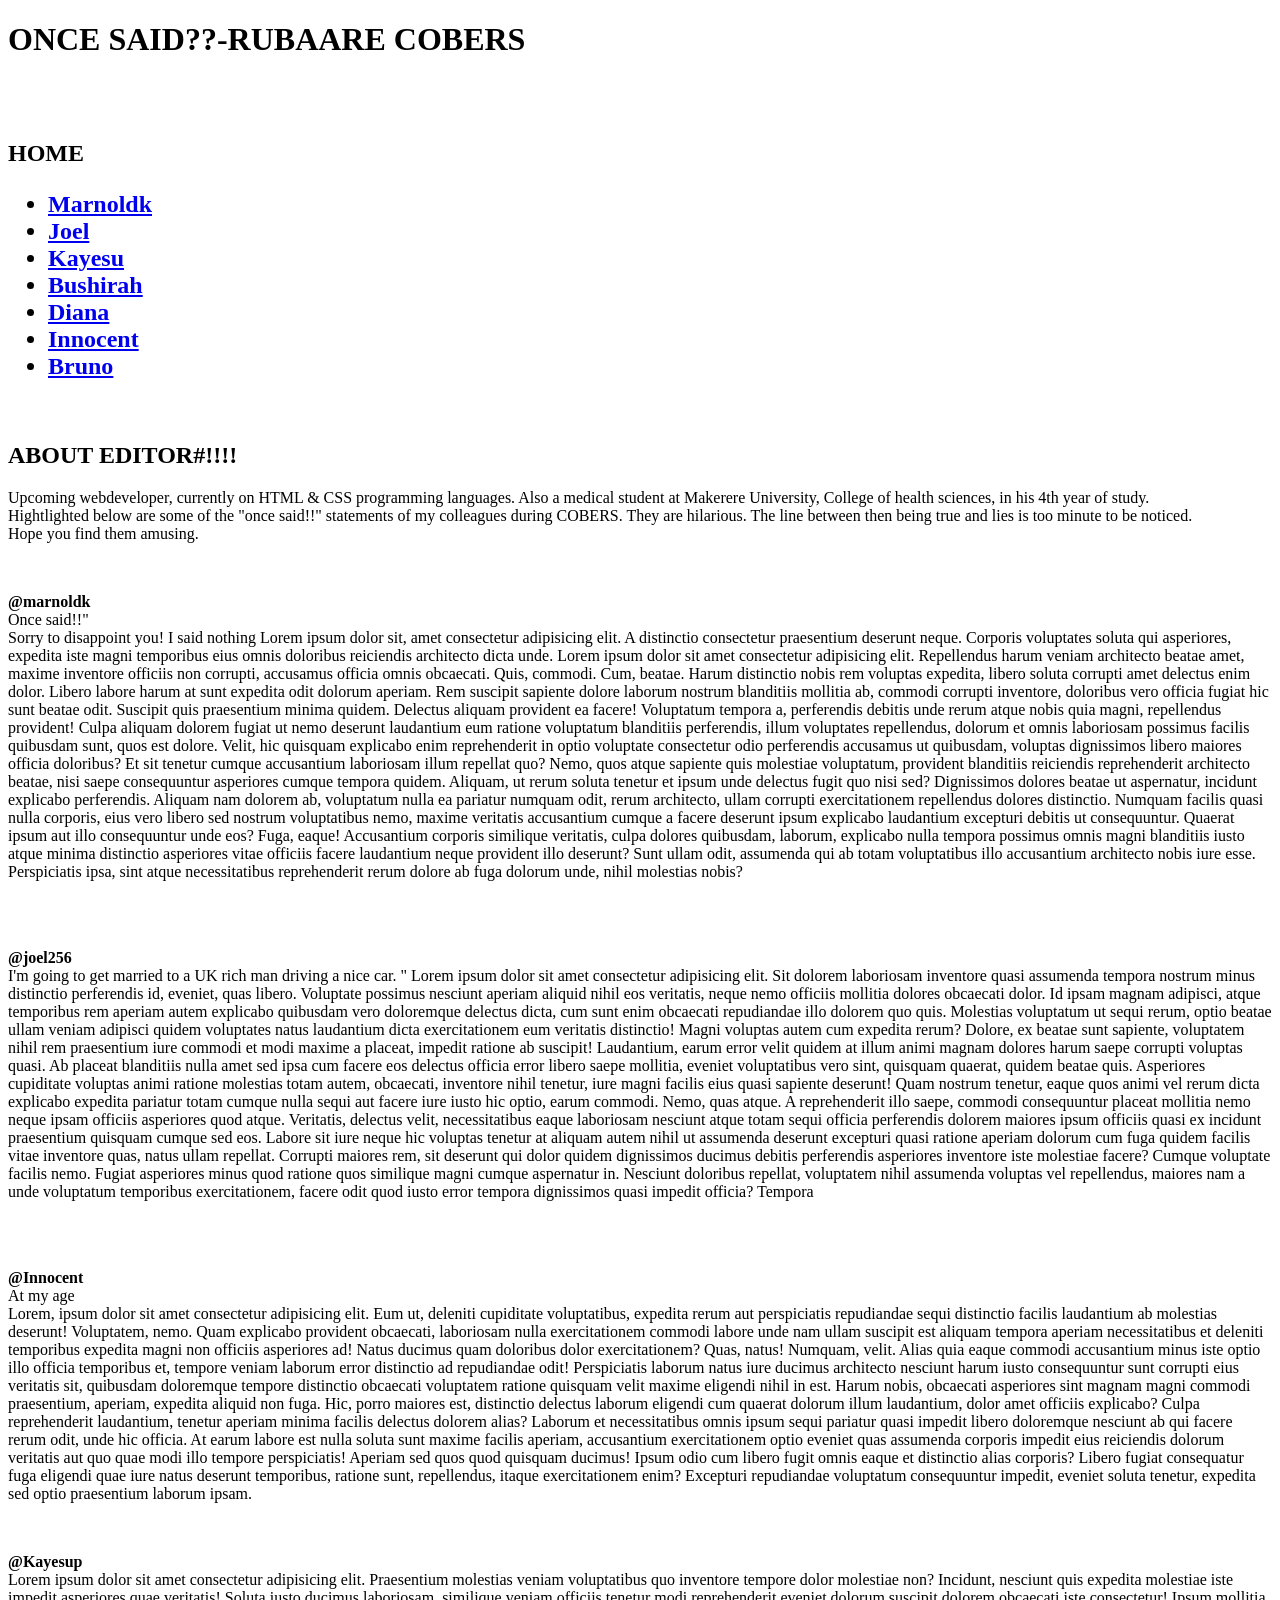
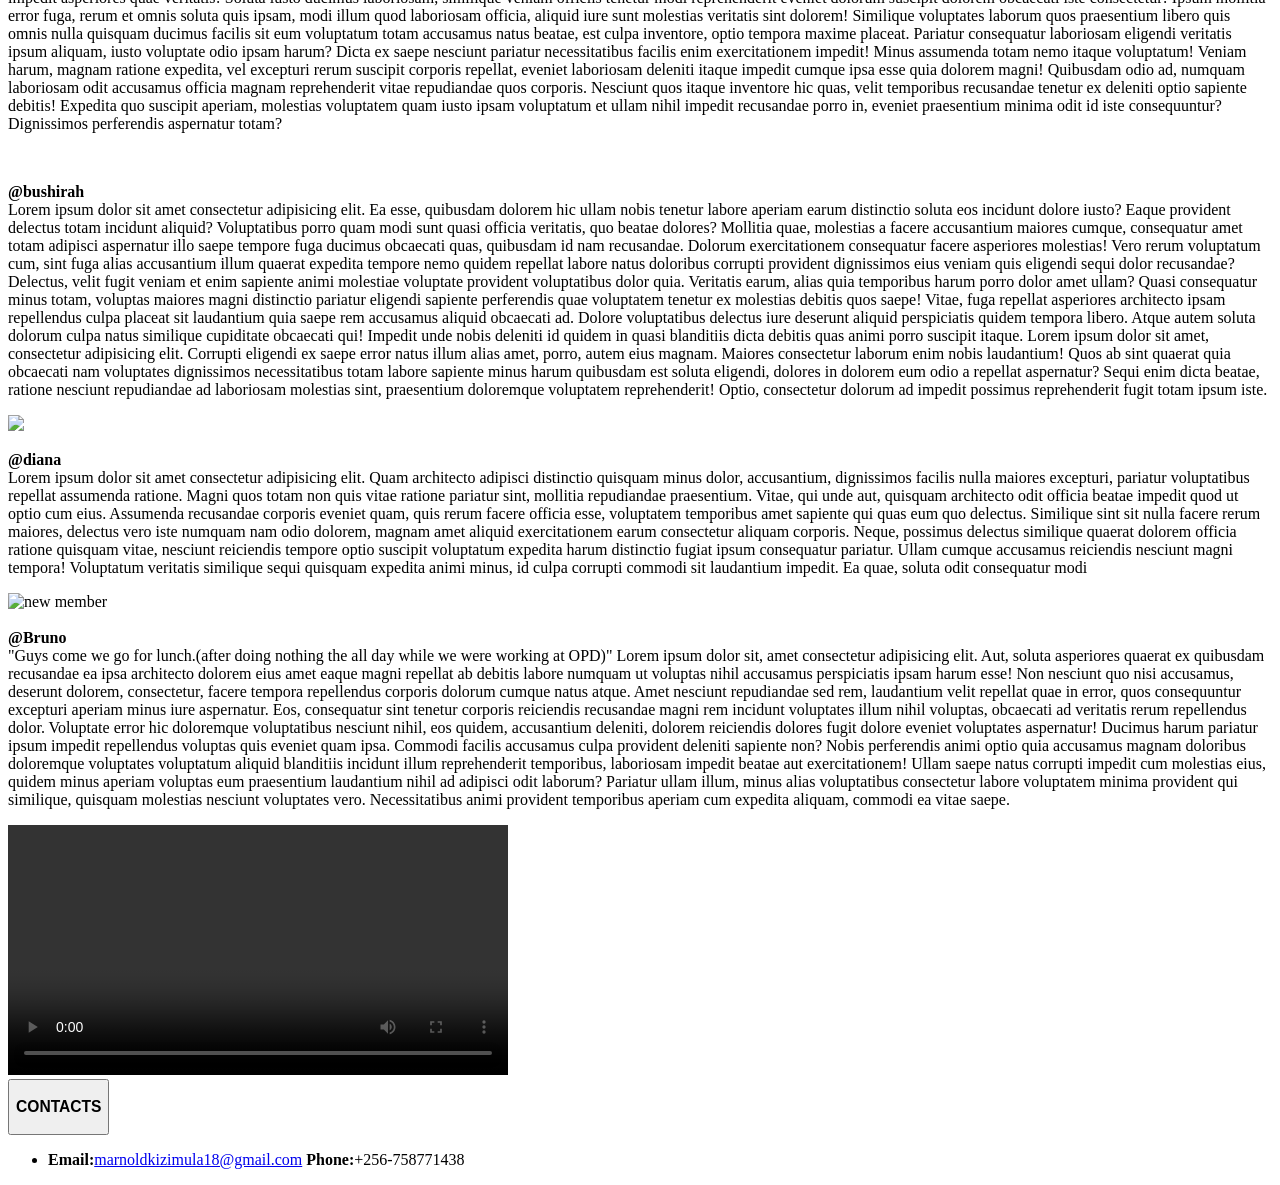
==== index.html @ 3c7e42ed "Create index.html" ====
<!DOCTYPE html>
<html lang="en">
  <head>
    <meta charset="UTF-8" />
    <meta name="viewport" content="width=device-width, initial-scale=1.0" />
    <title>ONCE SAID</title>
    <link rel="stylesheet" href="style.css" type="text/css" />
  </head>
  <body>
    <header>
      <h1 class="view">ONCE SAID??-RUBAARE COBERS</h1>
      <br />
      <img src="../once images/head.jpg" alt="" width="800px" id="allofus" />
    </header>
    <h2>
      <p class="home">HOME</p>
      <ul class="run">
        <li>
          <a href="#first">Marnoldk</a>
        </li>
        <li>
          <a href="#second">Joel</a>
        </li>
        <li>
          <a href="#third">Kayesu</a>
        </li>
        <li>
          <a href="#fourth">Bushirah</a>
        </li>
        <li>
          <a href="#fifth">Diana</a>
        </li>
        <li>
          <a href="#sixth">Innocent</a>
        </li>
        <li>
          <a href="#seventh">Bruno</a>
        </li>
      </ul>
    </h2>
    <br />
    <section class="editor">
      <h2>ABOUT EDITOR#!!!!</h2>
      <p>
        Upcoming webdeveloper, currently on HTML & CSS programming languages.
        Also a medical student at Makerere University, College of health
        sciences, in his 4th year of study. <br />
        Hightlighted below are some of the "once said!!" statements of my
        colleagues during COBERS. They are hilarious. The line between then
        being true and lies is too minute to be noticed.<br />
        Hope you find them amusing.
      </p>
    </section>
    <section class="marnoldk">
      <img src="../once images/marvo.jpg" alt="" width="200px" id="first" />
      <p class="username1">
        <strong>@marnoldk</strong> <br />Once said!!" <br />Sorry to disappoint
        you! I said nothing Lorem ipsum dolor sit, amet consectetur adipisicing
        elit. A distinctio consectetur praesentium deserunt neque. Corporis
        voluptates soluta qui asperiores, expedita iste magni temporibus eius
        omnis doloribus reiciendis architecto dicta unde. Lorem ipsum dolor sit
        amet consectetur adipisicing elit. Repellendus harum veniam architecto
        beatae amet, maxime inventore officiis non corrupti, accusamus officia
        omnis obcaecati. Quis, commodi. Cum, beatae. Harum distinctio nobis rem
        voluptas expedita, libero soluta corrupti amet delectus enim dolor.
        Libero labore harum at sunt expedita odit dolorum aperiam. Rem suscipit
        sapiente dolore laborum nostrum blanditiis mollitia ab, commodi corrupti
        inventore, doloribus vero officia fugiat hic sunt beatae odit. Suscipit
        quis praesentium minima quidem. Delectus aliquam provident ea facere!
        Voluptatum tempora a, perferendis debitis unde rerum atque nobis quia
        magni, repellendus provident! Culpa aliquam dolorem fugiat ut nemo
        deserunt laudantium eum ratione voluptatum blanditiis perferendis, illum
        voluptates repellendus, dolorum et omnis laboriosam possimus facilis
        quibusdam sunt, quos est dolore. Velit, hic quisquam explicabo enim
        reprehenderit in optio voluptate consectetur odio perferendis accusamus
        ut quibusdam, voluptas dignissimos libero maiores officia doloribus? Et
        sit tenetur cumque accusantium laboriosam illum repellat quo? Nemo, quos
        atque sapiente quis molestiae voluptatum, provident blanditiis
        reiciendis reprehenderit architecto beatae, nisi saepe consequuntur
        asperiores cumque tempora quidem. Aliquam, ut rerum soluta tenetur et
        ipsum unde delectus fugit quo nisi sed? Dignissimos dolores beatae ut
        aspernatur, incidunt explicabo perferendis. Aliquam nam dolorem ab,
        voluptatum nulla ea pariatur numquam odit, rerum architecto, ullam
        corrupti exercitationem repellendus dolores distinctio. Numquam facilis
        quasi nulla corporis, eius vero libero sed nostrum voluptatibus nemo,
        maxime veritatis accusantium cumque a facere deserunt ipsum explicabo
        laudantium excepturi debitis ut consequuntur. Quaerat ipsum aut illo
        consequuntur unde eos? Fuga, eaque! Accusantium corporis similique
        veritatis, culpa dolores quibusdam, laborum, explicabo nulla tempora
        possimus omnis magni blanditiis iusto atque minima distinctio asperiores
        vitae officiis facere laudantium neque provident illo deserunt? Sunt
        ullam odit, assumenda qui ab totam voluptatibus illo accusantium
        architecto nobis iure esse. Perspiciatis ipsa, sint atque necessitatibus
        reprehenderit rerum dolore ab fuga dolorum unde, nihil molestias nobis?
      </p>
    </section>
    <br />
    <section class="joel">
      <img src="../once images/joel.jpg" alt="" width="200px" id="second" />

      <p class="username2">
        <strong>@joel256</strong><br />
        I'm going to get married to a UK rich man driving a nice car. " Lorem
        ipsum dolor sit amet consectetur adipisicing elit. Sit dolorem
        laboriosam inventore quasi assumenda tempora nostrum minus distinctio
        perferendis id, eveniet, quas libero. Voluptate possimus nesciunt
        aperiam aliquid nihil eos veritatis, neque nemo officiis mollitia
        dolores obcaecati dolor. Id ipsam magnam adipisci, atque temporibus rem
        aperiam autem explicabo quibusdam vero doloremque delectus dicta, cum
        sunt enim obcaecati repudiandae illo dolorem quo quis. Molestias
        voluptatum ut sequi rerum, optio beatae ullam veniam adipisci quidem
        voluptates natus laudantium dicta exercitationem eum veritatis
        distinctio! Magni voluptas autem cum expedita rerum? Dolore, ex beatae
        sunt sapiente, voluptatem nihil rem praesentium iure commodi et modi
        maxime a placeat, impedit ratione ab suscipit! Laudantium, earum error
        velit quidem at illum animi magnam dolores harum saepe corrupti voluptas
        quasi. Ab placeat blanditiis nulla amet sed ipsa cum facere eos delectus
        officia error libero saepe mollitia, eveniet voluptatibus vero sint,
        quisquam quaerat, quidem beatae quis. Asperiores cupiditate voluptas
        animi ratione molestias totam autem, obcaecati, inventore nihil tenetur,
        iure magni facilis eius quasi sapiente deserunt! Quam nostrum tenetur,
        eaque quos animi vel rerum dicta explicabo expedita pariatur totam
        cumque nulla sequi aut facere iure iusto hic optio, earum commodi. Nemo,
        quas atque. A reprehenderit illo saepe, commodi consequuntur placeat
        mollitia nemo neque ipsam officiis asperiores quod atque. Veritatis,
        delectus velit, necessitatibus eaque laboriosam nesciunt atque totam
        sequi officia perferendis dolorem maiores ipsum officiis quasi ex
        incidunt praesentium quisquam cumque sed eos. Labore sit iure neque hic
        voluptas tenetur at aliquam autem nihil ut assumenda deserunt excepturi
        quasi ratione aperiam dolorum cum fuga quidem facilis vitae inventore
        quas, natus ullam repellat. Corrupti maiores rem, sit deserunt qui dolor
        quidem dignissimos ducimus debitis perferendis asperiores inventore iste
        molestiae facere? Cumque voluptate facilis nemo. Fugiat asperiores minus
        quod ratione quos similique magni cumque aspernatur in. Nesciunt
        doloribus repellat, voluptatem nihil assumenda voluptas vel repellendus,
        maiores nam a unde voluptatum temporibus exercitationem, facere odit
        quod iusto error tempora dignissimos quasi impedit officia? Tempora
      </p>
    </section>
    <br />
    <section class="Innocent">
      <img src="../once images/innocent.jpg" alt="" width="200px" id="third" />
      <p class="username3">
        <strong>@Innocent</strong> <br />At my age <br />Lorem, ipsum dolor sit
        amet consectetur adipisicing elit. Eum ut, deleniti cupiditate
        voluptatibus, expedita rerum aut perspiciatis repudiandae sequi
        distinctio facilis laudantium ab molestias deserunt! Voluptatem, nemo.
        Quam explicabo provident obcaecati, laboriosam nulla exercitationem
        commodi labore unde nam ullam suscipit est aliquam tempora aperiam
        necessitatibus et deleniti temporibus expedita magni non officiis
        asperiores ad! Natus ducimus quam doloribus dolor exercitationem? Quas,
        natus! Numquam, velit. Alias quia eaque commodi accusantium minus iste
        optio illo officia temporibus et, tempore veniam laborum error
        distinctio ad repudiandae odit! Perspiciatis laborum natus iure ducimus
        architecto nesciunt harum iusto consequuntur sunt corrupti eius
        veritatis sit, quibusdam doloremque tempore distinctio obcaecati
        voluptatem ratione quisquam velit maxime eligendi nihil in est. Harum
        nobis, obcaecati asperiores sint magnam magni commodi praesentium,
        aperiam, expedita aliquid non fuga. Hic, porro maiores est, distinctio
        delectus laborum eligendi cum quaerat dolorum illum laudantium, dolor
        amet officiis explicabo? Culpa reprehenderit laudantium, tenetur aperiam
        minima facilis delectus dolorem alias? Laborum et necessitatibus omnis
        ipsum sequi pariatur quasi impedit libero doloremque nesciunt ab qui
        facere rerum odit, unde hic officia. At earum labore est nulla soluta
        sunt maxime facilis aperiam, accusantium exercitationem optio eveniet
        quas assumenda corporis impedit eius reiciendis dolorum veritatis aut
        quo quae modi illo tempore perspiciatis! Aperiam sed quos quod quisquam
        ducimus! Ipsum odio cum libero fugit omnis eaque et distinctio alias
        corporis? Libero fugiat consequatur fuga eligendi quae iure natus
        deserunt temporibus, ratione sunt, repellendus, itaque exercitationem
        enim? Excepturi repudiandae voluptatum consequuntur impedit, eveniet
        soluta tenetur, expedita sed optio praesentium laborum ipsam.
      </p>
    </section>
    <section class="Kayesu">
      <img src="../once images/kayesu.png" alt="" width="200px" id="fourth" />
      <p class="username4">
        <strong>@Kayesup</strong><br />Lorem ipsum dolor sit amet consectetur
        adipisicing elit. Praesentium molestias veniam voluptatibus quo
        inventore tempore dolor molestiae non? Incidunt, nesciunt quis expedita
        molestiae iste impedit asperiores quae veritatis! Soluta iusto ducimus
        laboriosam, similique veniam officiis tenetur modi reprehenderit eveniet
        dolorum suscipit dolorem obcaecati iste consectetur! Ipsum mollitia
        error fuga, rerum et omnis soluta quis ipsam, modi illum quod laboriosam
        officia, aliquid iure sunt molestias veritatis sint dolorem! Similique
        voluptates laborum quos praesentium libero quis omnis nulla quisquam
        ducimus facilis sit eum voluptatum totam accusamus natus beatae, est
        culpa inventore, optio tempora maxime placeat. Pariatur consequatur
        laboriosam eligendi veritatis ipsum aliquam, iusto voluptate odio ipsam
        harum? Dicta ex saepe nesciunt pariatur necessitatibus facilis enim
        exercitationem impedit! Minus assumenda totam nemo itaque voluptatum!
        Veniam harum, magnam ratione expedita, vel excepturi rerum suscipit
        corporis repellat, eveniet laboriosam deleniti itaque impedit cumque
        ipsa esse quia dolorem magni! Quibusdam odio ad, numquam laboriosam odit
        accusamus officia magnam reprehenderit vitae repudiandae quos corporis.
        Nesciunt quos itaque inventore hic quas, velit temporibus recusandae
        tenetur ex deleniti optio sapiente debitis! Expedita quo suscipit
        aperiam, molestias voluptatem quam iusto ipsam voluptatum et ullam nihil
        impedit recusandae porro in, eveniet praesentium minima odit id iste
        consequuntur? Dignissimos perferendis aspernatur totam?
      </p>
    </section>
    <section class="Bushirah">
      <img src="../once images/bushirah.jpg" alt="" width="200px" id="fifth" />
      <p class="username5">
        <strong>@bushirah</strong><br />Lorem ipsum dolor sit amet consectetur
        adipisicing elit. Ea esse, quibusdam dolorem hic ullam nobis tenetur
        labore aperiam earum distinctio soluta eos incidunt dolore iusto? Eaque
        provident delectus totam incidunt aliquid? Voluptatibus porro quam modi
        sunt quasi officia veritatis, quo beatae dolores? Mollitia quae,
        molestias a facere accusantium maiores cumque, consequatur amet totam
        adipisci aspernatur illo saepe tempore fuga ducimus obcaecati quas,
        quibusdam id nam recusandae. Dolorum exercitationem consequatur facere
        asperiores molestias! Vero rerum voluptatum cum, sint fuga alias
        accusantium illum quaerat expedita tempore nemo quidem repellat labore
        natus doloribus corrupti provident dignissimos eius veniam quis eligendi
        sequi dolor recusandae? Delectus, velit fugit veniam et enim sapiente
        animi molestiae voluptate provident voluptatibus dolor quia. Veritatis
        earum, alias quia temporibus harum porro dolor amet ullam? Quasi
        consequatur minus totam, voluptas maiores magni distinctio pariatur
        eligendi sapiente perferendis quae voluptatem tenetur ex molestias
        debitis quos saepe! Vitae, fuga repellat asperiores architecto ipsam
        repellendus culpa placeat sit laudantium quia saepe rem accusamus
        aliquid obcaecati ad. Dolore voluptatibus delectus iure deserunt aliquid
        perspiciatis quidem tempora libero. Atque autem soluta dolorum culpa
        natus similique cupiditate obcaecati qui! Impedit unde nobis deleniti id
        quidem in quasi blanditiis dicta debitis quas animi porro suscipit
        itaque. Lorem ipsum dolor sit amet, consectetur adipisicing elit.
        Corrupti eligendi ex saepe error natus illum alias amet, porro, autem
        eius magnam. Maiores consectetur laborum enim nobis laudantium! Quos ab
        sint quaerat quia obcaecati nam voluptates dignissimos necessitatibus
        totam labore sapiente minus harum quibusdam est soluta eligendi, dolores
        in dolorem eum odio a repellat aspernatur? Sequi enim dicta beatae,
        ratione nesciunt repudiandae ad laboriosam molestias sint, praesentium
        doloremque voluptatem reprehenderit! Optio, consectetur dolorum ad
        impedit possimus reprehenderit fugit totam ipsum iste.
      </p>
      <section class="Diana">
        <img src="../once images/diana.jpg" width="200px" id="sixth" />
        <p class="username6">
          <strong>@diana</strong><br />Lorem ipsum dolor sit amet consectetur
          adipisicing elit. Quam architecto adipisci distinctio quisquam minus
          dolor, accusantium, dignissimos facilis nulla maiores excepturi,
          pariatur voluptatibus repellat assumenda ratione. Magni quos totam non
          quis vitae ratione pariatur sint, mollitia repudiandae praesentium.
          Vitae, qui unde aut, quisquam architecto odit officia beatae impedit
          quod ut optio cum eius. Assumenda recusandae corporis eveniet quam,
          quis rerum facere officia esse, voluptatem temporibus amet sapiente
          qui quas eum quo delectus. Similique sint sit nulla facere rerum
          maiores, delectus vero iste numquam nam odio dolorem, magnam amet
          aliquid exercitationem earum consectetur aliquam corporis. Neque,
          possimus delectus similique quaerat dolorem officia ratione quisquam
          vitae, nesciunt reiciendis tempore optio suscipit voluptatum expedita
          harum distinctio fugiat ipsum consequatur pariatur. Ullam cumque
          accusamus reiciendis nesciunt magni tempora! Voluptatum veritatis
          similique sequi quisquam expedita animi minus, id culpa corrupti
          commodi sit laudantium impedit. Ea quae, soluta odit consequatur modi
        </p>
      </section>
    </section>
    <section class="Bruno">
      <img
        src="../once images/bruno.png"
        alt="new member"
        width="200px"
        id="seventh"
      />
      <h3></h3>
      <p class="username7">
        <strong>@Bruno</strong> <br />
        "Guys come we go for lunch.(after doing nothing the all day while we
        were working at OPD)" Lorem ipsum dolor sit, amet consectetur
        adipisicing elit. Aut, soluta asperiores quaerat ex quibusdam recusandae
        ea ipsa architecto dolorem eius amet eaque magni repellat ab debitis
        labore numquam ut voluptas nihil accusamus perspiciatis ipsam harum
        esse! Non nesciunt quo nisi accusamus, deserunt dolorem, consectetur,
        facere tempora repellendus corporis dolorum cumque natus atque. Amet
        nesciunt repudiandae sed rem, laudantium velit repellat quae in error,
        quos consequuntur excepturi aperiam minus iure aspernatur. Eos,
        consequatur sint tenetur corporis reiciendis recusandae magni rem
        incidunt voluptates illum nihil voluptas, obcaecati ad veritatis rerum
        repellendus dolor. Voluptate error hic doloremque voluptatibus nesciunt
        nihil, eos quidem, accusantium deleniti, dolorem reiciendis dolores
        fugit dolore eveniet voluptates aspernatur! Ducimus harum pariatur ipsum
        impedit repellendus voluptas quis eveniet quam ipsa. Commodi facilis
        accusamus culpa provident deleniti sapiente non? Nobis perferendis animi
        optio quia accusamus magnam doloribus doloremque voluptates voluptatum
        aliquid blanditiis incidunt illum reprehenderit temporibus, laboriosam
        impedit beatae aut exercitationem! Ullam saepe natus corrupti impedit
        cum molestias eius, quidem minus aperiam voluptas eum praesentium
        laudantium nihil ad adipisci odit laborum? Pariatur ullam illum, minus
        alias voluptatibus consectetur labore voluptatem minima provident qui
        similique, quisquam molestias nesciunt voluptates vero. Necessitatibus
        animi provident temporibus aperiam cum expedita aliquam, commodi ea
        vitae saepe.
      </p>
    </section>

    <video src="../video/one.mp4" width="500px" height="250px" controls>
      once said vid
    </video>
    <div class="contacts">
      <button><h3>CONTACTS</h3></button>
      <ul>
        <li>
          <strong>Email:</strong
          ><a href="marnoldkizimula18@gmail.com">marnoldkizimula18@gmail.com</a
          ><strong> Phone:</strong>+256-758771438
        </li>
      </ul>
    </div>
  </body>
</html>
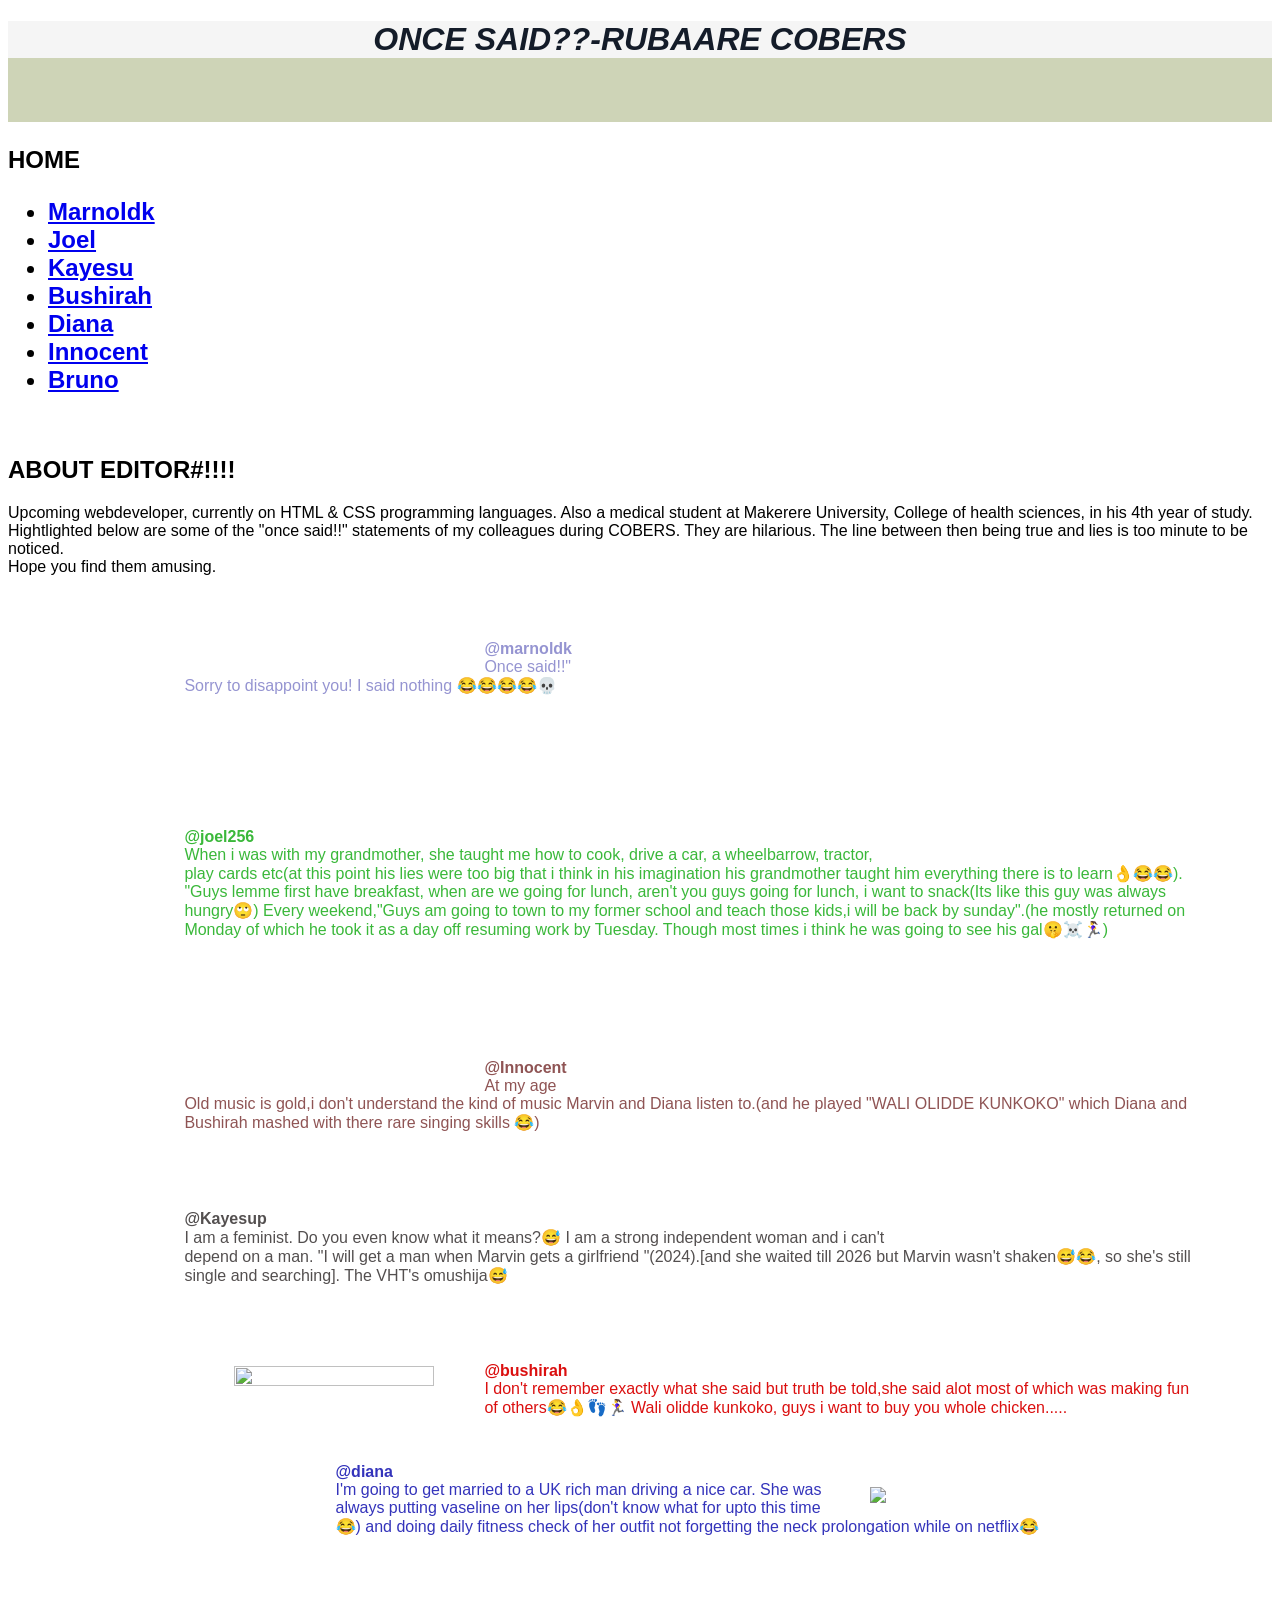
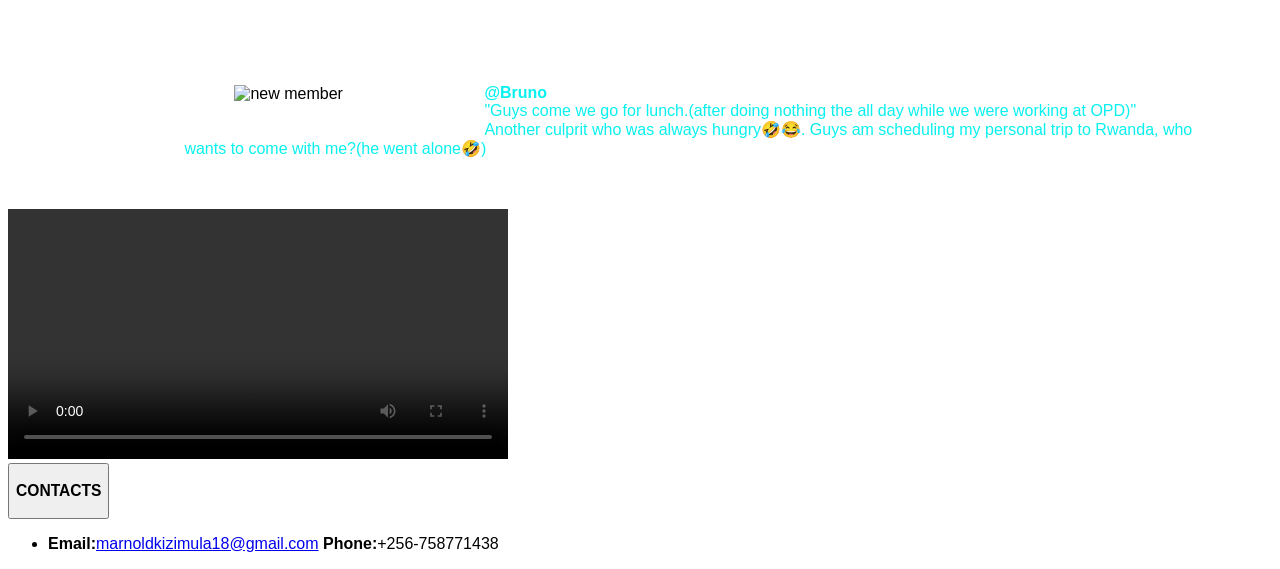
==== commit a04894a5: "Update index.html" ====
--- a/index.html
+++ b/index.html
@@ -55,43 +55,7 @@
       <img src="../once images/marvo.jpg" alt="" width="200px" id="first" />
       <p class="username1">
         <strong>@marnoldk</strong> <br />Once said!!" <br />Sorry to disappoint
-        you! I said nothing Lorem ipsum dolor sit, amet consectetur adipisicing
-        elit. A distinctio consectetur praesentium deserunt neque. Corporis
-        voluptates soluta qui asperiores, expedita iste magni temporibus eius
-        omnis doloribus reiciendis architecto dicta unde. Lorem ipsum dolor sit
-        amet consectetur adipisicing elit. Repellendus harum veniam architecto
-        beatae amet, maxime inventore officiis non corrupti, accusamus officia
-        omnis obcaecati. Quis, commodi. Cum, beatae. Harum distinctio nobis rem
-        voluptas expedita, libero soluta corrupti amet delectus enim dolor.
-        Libero labore harum at sunt expedita odit dolorum aperiam. Rem suscipit
-        sapiente dolore laborum nostrum blanditiis mollitia ab, commodi corrupti
-        inventore, doloribus vero officia fugiat hic sunt beatae odit. Suscipit
-        quis praesentium minima quidem. Delectus aliquam provident ea facere!
-        Voluptatum tempora a, perferendis debitis unde rerum atque nobis quia
-        magni, repellendus provident! Culpa aliquam dolorem fugiat ut nemo
-        deserunt laudantium eum ratione voluptatum blanditiis perferendis, illum
-        voluptates repellendus, dolorum et omnis laboriosam possimus facilis
-        quibusdam sunt, quos est dolore. Velit, hic quisquam explicabo enim
-        reprehenderit in optio voluptate consectetur odio perferendis accusamus
-        ut quibusdam, voluptas dignissimos libero maiores officia doloribus? Et
-        sit tenetur cumque accusantium laboriosam illum repellat quo? Nemo, quos
-        atque sapiente quis molestiae voluptatum, provident blanditiis
-        reiciendis reprehenderit architecto beatae, nisi saepe consequuntur
-        asperiores cumque tempora quidem. Aliquam, ut rerum soluta tenetur et
-        ipsum unde delectus fugit quo nisi sed? Dignissimos dolores beatae ut
-        aspernatur, incidunt explicabo perferendis. Aliquam nam dolorem ab,
-        voluptatum nulla ea pariatur numquam odit, rerum architecto, ullam
-        corrupti exercitationem repellendus dolores distinctio. Numquam facilis
-        quasi nulla corporis, eius vero libero sed nostrum voluptatibus nemo,
-        maxime veritatis accusantium cumque a facere deserunt ipsum explicabo
-        laudantium excepturi debitis ut consequuntur. Quaerat ipsum aut illo
-        consequuntur unde eos? Fuga, eaque! Accusantium corporis similique
-        veritatis, culpa dolores quibusdam, laborum, explicabo nulla tempora
-        possimus omnis magni blanditiis iusto atque minima distinctio asperiores
-        vitae officiis facere laudantium neque provident illo deserunt? Sunt
-        ullam odit, assumenda qui ab totam voluptatibus illo accusantium
-        architecto nobis iure esse. Perspiciatis ipsa, sint atque necessitatibus
-        reprehenderit rerum dolore ab fuga dolorum unde, nihil molestias nobis?
+        you! I said nothing 😂😂😂😂💀
       </p>
     </section>
     <br />
@@ -99,162 +63,38 @@
       <img src="../once images/joel.jpg" alt="" width="200px" id="second" />
 
       <p class="username2">
-        <strong>@joel256</strong><br />
-        I'm going to get married to a UK rich man driving a nice car. " Lorem
-        ipsum dolor sit amet consectetur adipisicing elit. Sit dolorem
-        laboriosam inventore quasi assumenda tempora nostrum minus distinctio
-        perferendis id, eveniet, quas libero. Voluptate possimus nesciunt
-        aperiam aliquid nihil eos veritatis, neque nemo officiis mollitia
-        dolores obcaecati dolor. Id ipsam magnam adipisci, atque temporibus rem
-        aperiam autem explicabo quibusdam vero doloremque delectus dicta, cum
-        sunt enim obcaecati repudiandae illo dolorem quo quis. Molestias
-        voluptatum ut sequi rerum, optio beatae ullam veniam adipisci quidem
-        voluptates natus laudantium dicta exercitationem eum veritatis
-        distinctio! Magni voluptas autem cum expedita rerum? Dolore, ex beatae
-        sunt sapiente, voluptatem nihil rem praesentium iure commodi et modi
-        maxime a placeat, impedit ratione ab suscipit! Laudantium, earum error
-        velit quidem at illum animi magnam dolores harum saepe corrupti voluptas
-        quasi. Ab placeat blanditiis nulla amet sed ipsa cum facere eos delectus
-        officia error libero saepe mollitia, eveniet voluptatibus vero sint,
-        quisquam quaerat, quidem beatae quis. Asperiores cupiditate voluptas
-        animi ratione molestias totam autem, obcaecati, inventore nihil tenetur,
-        iure magni facilis eius quasi sapiente deserunt! Quam nostrum tenetur,
-        eaque quos animi vel rerum dicta explicabo expedita pariatur totam
-        cumque nulla sequi aut facere iure iusto hic optio, earum commodi. Nemo,
-        quas atque. A reprehenderit illo saepe, commodi consequuntur placeat
-        mollitia nemo neque ipsam officiis asperiores quod atque. Veritatis,
-        delectus velit, necessitatibus eaque laboriosam nesciunt atque totam
-        sequi officia perferendis dolorem maiores ipsum officiis quasi ex
-        incidunt praesentium quisquam cumque sed eos. Labore sit iure neque hic
-        voluptas tenetur at aliquam autem nihil ut assumenda deserunt excepturi
-        quasi ratione aperiam dolorum cum fuga quidem facilis vitae inventore
-        quas, natus ullam repellat. Corrupti maiores rem, sit deserunt qui dolor
-        quidem dignissimos ducimus debitis perferendis asperiores inventore iste
-        molestiae facere? Cumque voluptate facilis nemo. Fugiat asperiores minus
-        quod ratione quos similique magni cumque aspernatur in. Nesciunt
-        doloribus repellat, voluptatem nihil assumenda voluptas vel repellendus,
-        maiores nam a unde voluptatum temporibus exercitationem, facere odit
-        quod iusto error tempora dignissimos quasi impedit officia? Tempora
+        <strong>@joel256</strong><br /> 
+When i was with my grandmother, she taught me how to cook, drive a car, a wheelbarrow, tractor, play cards etc(at this point his lies were too big that i think in his imagination his grandmother taught him everything there is to learn👌😂😂).
+"Guys lemme first have breakfast, when are we going for lunch, aren't you guys going for lunch, i want to snack(Its like this guy was always hungry🙄)
+Every weekend,"Guys am going to town to my former school and teach those kids,i will be back by sunday".(he mostly returned on Monday of which he took it as a day off resuming work by Tuesday. Though most times i think he was going to see his gal🤫☠️🏃‍♀️)  
       </p>
     </section>
     <br />
     <section class="Innocent">
       <img src="../once images/innocent.jpg" alt="" width="200px" id="third" />
       <p class="username3">
-        <strong>@Innocent</strong> <br />At my age <br />Lorem, ipsum dolor sit
-        amet consectetur adipisicing elit. Eum ut, deleniti cupiditate
-        voluptatibus, expedita rerum aut perspiciatis repudiandae sequi
-        distinctio facilis laudantium ab molestias deserunt! Voluptatem, nemo.
-        Quam explicabo provident obcaecati, laboriosam nulla exercitationem
-        commodi labore unde nam ullam suscipit est aliquam tempora aperiam
-        necessitatibus et deleniti temporibus expedita magni non officiis
-        asperiores ad! Natus ducimus quam doloribus dolor exercitationem? Quas,
-        natus! Numquam, velit. Alias quia eaque commodi accusantium minus iste
-        optio illo officia temporibus et, tempore veniam laborum error
-        distinctio ad repudiandae odit! Perspiciatis laborum natus iure ducimus
-        architecto nesciunt harum iusto consequuntur sunt corrupti eius
-        veritatis sit, quibusdam doloremque tempore distinctio obcaecati
-        voluptatem ratione quisquam velit maxime eligendi nihil in est. Harum
-        nobis, obcaecati asperiores sint magnam magni commodi praesentium,
-        aperiam, expedita aliquid non fuga. Hic, porro maiores est, distinctio
-        delectus laborum eligendi cum quaerat dolorum illum laudantium, dolor
-        amet officiis explicabo? Culpa reprehenderit laudantium, tenetur aperiam
-        minima facilis delectus dolorem alias? Laborum et necessitatibus omnis
-        ipsum sequi pariatur quasi impedit libero doloremque nesciunt ab qui
-        facere rerum odit, unde hic officia. At earum labore est nulla soluta
-        sunt maxime facilis aperiam, accusantium exercitationem optio eveniet
-        quas assumenda corporis impedit eius reiciendis dolorum veritatis aut
-        quo quae modi illo tempore perspiciatis! Aperiam sed quos quod quisquam
-        ducimus! Ipsum odio cum libero fugit omnis eaque et distinctio alias
-        corporis? Libero fugiat consequatur fuga eligendi quae iure natus
-        deserunt temporibus, ratione sunt, repellendus, itaque exercitationem
-        enim? Excepturi repudiandae voluptatum consequuntur impedit, eveniet
-        soluta tenetur, expedita sed optio praesentium laborum ipsam.
+        <strong>@Innocent</strong> <br />At my age <br />Old music is gold,i don't understand the kind of music Marvin and Diana listen to.(and he played "WALI OLIDDE KUNKOKO" which Diana and Bushirah mashed with there rare singing skills 😂)
       </p>
     </section>
     <section class="Kayesu">
       <img src="../once images/kayesu.png" alt="" width="200px" id="fourth" />
       <p class="username4">
-        <strong>@Kayesup</strong><br />Lorem ipsum dolor sit amet consectetur
-        adipisicing elit. Praesentium molestias veniam voluptatibus quo
-        inventore tempore dolor molestiae non? Incidunt, nesciunt quis expedita
-        molestiae iste impedit asperiores quae veritatis! Soluta iusto ducimus
-        laboriosam, similique veniam officiis tenetur modi reprehenderit eveniet
-        dolorum suscipit dolorem obcaecati iste consectetur! Ipsum mollitia
-        error fuga, rerum et omnis soluta quis ipsam, modi illum quod laboriosam
-        officia, aliquid iure sunt molestias veritatis sint dolorem! Similique
-        voluptates laborum quos praesentium libero quis omnis nulla quisquam
-        ducimus facilis sit eum voluptatum totam accusamus natus beatae, est
-        culpa inventore, optio tempora maxime placeat. Pariatur consequatur
-        laboriosam eligendi veritatis ipsum aliquam, iusto voluptate odio ipsam
-        harum? Dicta ex saepe nesciunt pariatur necessitatibus facilis enim
-        exercitationem impedit! Minus assumenda totam nemo itaque voluptatum!
-        Veniam harum, magnam ratione expedita, vel excepturi rerum suscipit
-        corporis repellat, eveniet laboriosam deleniti itaque impedit cumque
-        ipsa esse quia dolorem magni! Quibusdam odio ad, numquam laboriosam odit
-        accusamus officia magnam reprehenderit vitae repudiandae quos corporis.
-        Nesciunt quos itaque inventore hic quas, velit temporibus recusandae
-        tenetur ex deleniti optio sapiente debitis! Expedita quo suscipit
-        aperiam, molestias voluptatem quam iusto ipsam voluptatum et ullam nihil
-        impedit recusandae porro in, eveniet praesentium minima odit id iste
-        consequuntur? Dignissimos perferendis aspernatur totam?
+        <strong>@Kayesup</strong><br />
+I am a feminist. Do you even know what it means?😅 I am a strong independent woman and i can't depend on a man.
+"I will get a man when Marvin gets a girlfriend "(2024).[and she waited till 2026 but Marvin wasn't shaken😅😂, so she's still single and searching].
+The VHT's omushija😅
       </p>
     </section>
     <section class="Bushirah">
       <img src="../once images/bushirah.jpg" alt="" width="200px" id="fifth" />
       <p class="username5">
-        <strong>@bushirah</strong><br />Lorem ipsum dolor sit amet consectetur
-        adipisicing elit. Ea esse, quibusdam dolorem hic ullam nobis tenetur
-        labore aperiam earum distinctio soluta eos incidunt dolore iusto? Eaque
-        provident delectus totam incidunt aliquid? Voluptatibus porro quam modi
-        sunt quasi officia veritatis, quo beatae dolores? Mollitia quae,
-        molestias a facere accusantium maiores cumque, consequatur amet totam
-        adipisci aspernatur illo saepe tempore fuga ducimus obcaecati quas,
-        quibusdam id nam recusandae. Dolorum exercitationem consequatur facere
-        asperiores molestias! Vero rerum voluptatum cum, sint fuga alias
-        accusantium illum quaerat expedita tempore nemo quidem repellat labore
-        natus doloribus corrupti provident dignissimos eius veniam quis eligendi
-        sequi dolor recusandae? Delectus, velit fugit veniam et enim sapiente
-        animi molestiae voluptate provident voluptatibus dolor quia. Veritatis
-        earum, alias quia temporibus harum porro dolor amet ullam? Quasi
-        consequatur minus totam, voluptas maiores magni distinctio pariatur
-        eligendi sapiente perferendis quae voluptatem tenetur ex molestias
-        debitis quos saepe! Vitae, fuga repellat asperiores architecto ipsam
-        repellendus culpa placeat sit laudantium quia saepe rem accusamus
-        aliquid obcaecati ad. Dolore voluptatibus delectus iure deserunt aliquid
-        perspiciatis quidem tempora libero. Atque autem soluta dolorum culpa
-        natus similique cupiditate obcaecati qui! Impedit unde nobis deleniti id
-        quidem in quasi blanditiis dicta debitis quas animi porro suscipit
-        itaque. Lorem ipsum dolor sit amet, consectetur adipisicing elit.
-        Corrupti eligendi ex saepe error natus illum alias amet, porro, autem
-        eius magnam. Maiores consectetur laborum enim nobis laudantium! Quos ab
-        sint quaerat quia obcaecati nam voluptates dignissimos necessitatibus
-        totam labore sapiente minus harum quibusdam est soluta eligendi, dolores
-        in dolorem eum odio a repellat aspernatur? Sequi enim dicta beatae,
-        ratione nesciunt repudiandae ad laboriosam molestias sint, praesentium
-        doloremque voluptatem reprehenderit! Optio, consectetur dolorum ad
-        impedit possimus reprehenderit fugit totam ipsum iste.
+        <strong>@bushirah</strong><br /> I don't remember exactly what she said but truth be told,she said alot most of which was making fun of others😂👌👣🏃‍♀️
+Wali olidde kunkoko, guys i want to buy you whole chicken.....
       </p>
       <section class="Diana">
         <img src="../once images/diana.jpg" width="200px" id="sixth" />
         <p class="username6">
-          <strong>@diana</strong><br />Lorem ipsum dolor sit amet consectetur
-          adipisicing elit. Quam architecto adipisci distinctio quisquam minus
-          dolor, accusantium, dignissimos facilis nulla maiores excepturi,
-          pariatur voluptatibus repellat assumenda ratione. Magni quos totam non
-          quis vitae ratione pariatur sint, mollitia repudiandae praesentium.
-          Vitae, qui unde aut, quisquam architecto odit officia beatae impedit
-          quod ut optio cum eius. Assumenda recusandae corporis eveniet quam,
-          quis rerum facere officia esse, voluptatem temporibus amet sapiente
-          qui quas eum quo delectus. Similique sint sit nulla facere rerum
-          maiores, delectus vero iste numquam nam odio dolorem, magnam amet
-          aliquid exercitationem earum consectetur aliquam corporis. Neque,
-          possimus delectus similique quaerat dolorem officia ratione quisquam
-          vitae, nesciunt reiciendis tempore optio suscipit voluptatum expedita
-          harum distinctio fugiat ipsum consequatur pariatur. Ullam cumque
-          accusamus reiciendis nesciunt magni tempora! Voluptatum veritatis
-          similique sequi quisquam expedita animi minus, id culpa corrupti
-          commodi sit laudantium impedit. Ea quae, soluta odit consequatur modi
+          <strong>@diana</strong><br />I'm going to get married to a UK rich man driving a nice car. She was always putting vaseline on her lips(don't know what for upto this time😂) and doing daily fitness check of her outfit not forgetting the neck prolongation while on netflix😂
         </p>
       </section>
     </section>
@@ -269,30 +109,8 @@
       <p class="username7">
         <strong>@Bruno</strong> <br />
         "Guys come we go for lunch.(after doing nothing the all day while we
-        were working at OPD)" Lorem ipsum dolor sit, amet consectetur
-        adipisicing elit. Aut, soluta asperiores quaerat ex quibusdam recusandae
-        ea ipsa architecto dolorem eius amet eaque magni repellat ab debitis
-        labore numquam ut voluptas nihil accusamus perspiciatis ipsam harum
-        esse! Non nesciunt quo nisi accusamus, deserunt dolorem, consectetur,
-        facere tempora repellendus corporis dolorum cumque natus atque. Amet
-        nesciunt repudiandae sed rem, laudantium velit repellat quae in error,
-        quos consequuntur excepturi aperiam minus iure aspernatur. Eos,
-        consequatur sint tenetur corporis reiciendis recusandae magni rem
-        incidunt voluptates illum nihil voluptas, obcaecati ad veritatis rerum
-        repellendus dolor. Voluptate error hic doloremque voluptatibus nesciunt
-        nihil, eos quidem, accusantium deleniti, dolorem reiciendis dolores
-        fugit dolore eveniet voluptates aspernatur! Ducimus harum pariatur ipsum
-        impedit repellendus voluptas quis eveniet quam ipsa. Commodi facilis
-        accusamus culpa provident deleniti sapiente non? Nobis perferendis animi
-        optio quia accusamus magnam doloribus doloremque voluptates voluptatum
-        aliquid blanditiis incidunt illum reprehenderit temporibus, laboriosam
-        impedit beatae aut exercitationem! Ullam saepe natus corrupti impedit
-        cum molestias eius, quidem minus aperiam voluptas eum praesentium
-        laudantium nihil ad adipisci odit laborum? Pariatur ullam illum, minus
-        alias voluptatibus consectetur labore voluptatem minima provident qui
-        similique, quisquam molestias nesciunt voluptates vero. Necessitatibus
-        animi provident temporibus aperiam cum expedita aliquam, commodi ea
-        vitae saepe.
+        were working at OPD)" Another culprit who was always hungry🤣😂.
+Guys am scheduling my personal trip to Rwanda, who wants to come with me?(he went alone🤣)
       </p>
     </section>
 
--- a/style.css
+++ b/style.css
@@ -0,0 +1,152 @@
+
+*{
+    font-family: 'Lucida Sans', 'Lucida Sans Regular', 'Lucida Grande', 'Lucida Sans Unicode', Geneva, Verdana, sans-serif;
+
+}
+header {
+    background-color: rgb(206, 212, 183);
+}
+h1.view{
+    background-color: whitesmoke;
+    color: rgb(20, 28, 41);
+    font-style: italic;
+    font-weight: bold;
+    text-align: center;
+    background-image: ;
+}
+#allofus {
+    position: relative;
+    left: 15%;
+    padding: 10px 50px;
+    border: 5px none brown;
+    border-radius: 100px;
+
+}
+p.home:hover {
+    background-color: brown;
+}
+h2.run{
+    color: blue;
+    float: left;
+}
+section.marnoldk{
+    margin: 3% 10%;
+    padding: 10px 50px;
+    width: 80%;  
+}
+#first {
+    border-radius: 100px;
+    padding: 20px 50px;
+    border: 10px none brown;
+    float: left;
+}
+.username1 {
+   font-family: ;
+   color:rgb(149, 148, 209) ;
+   background-color:;
+}
+section.joel {
+    margin: 2% 10%;
+    padding: 10px 50px;
+    width: 80%;  
+}
+#second {
+    border-radius: 80px;
+    padding: 20px 50px;
+    border: 10px none brown;
+    float: right;
+    position: relative;
+    top:30px ;
+    right: 3%;
+}
+.username2 {
+    font-family: ;
+    color:rgb(58, 184, 58) ;
+    background-color: ;
+}
+section.Innocent{
+    margin: 2% 10%;
+    padding: 10px 50px;
+    width: 80%; 
+}
+#third{
+    border-radius: 100px;
+    padding: 20px 50px;
+    border: 10px none brown;
+    float: left;
+}
+.username3 {
+    font-family: ;
+    color: rgb(143, 84, 84);
+    background-color: ;
+}
+section.Kayesu{
+    margin: 2% 10%;
+    padding: 10px 50px;
+    width: 80%; 
+}
+#fourth{ border-radius: 80px;
+    padding: 20px 50px;
+    border: 10px none brown;
+    float: right;
+    position: relative;
+    top:20px ;
+    right: 3%;
+}
+.username4 {
+    font-family: ;
+    color: rgb(83, 79, 79);
+    background-color: ;
+}
+section.Bushirah{
+    margin:2% 10% 5% 10%;
+    padding: 10px 50px;
+    width: 80%; 
+}
+#fifth{
+     border-radius: 100px;
+     height: 50%;
+    padding: 20px 50px;
+    border: 10px none brown;
+    float: left;
+}
+.username5 {
+    font-family: ;
+    color:rgb(219, 15, 15) ;
+    background-color: ;
+}
+section.Diana{
+    margin: 2% 10%;
+    padding: 10px 50px;
+    width: 80%;
+ }
+#sixth {
+     border-radius: 80px;
+    padding: 20px 50px;
+    border: 10px none brown;
+    float: right;
+    position: relative;
+    top:20px ;
+    right: 3%;
+}
+.username6 {
+    font-family: ;
+    color: rgb(52, 52, 187);
+    background-color: ;
+}
+section.Bruno{ margin: 2% 10%;
+    padding: 10px 50px;
+    width: 80%; 
+    border: 50px;
+}
+    .username7 {
+        font-family: ;
+        color: rgb(8, 240, 240);
+        background-color: ;
+    }
+    #seventh{
+        border-radius: 100px;
+        padding: 20px 50px;
+        border: 10px none brown;
+        float: left;
+    }
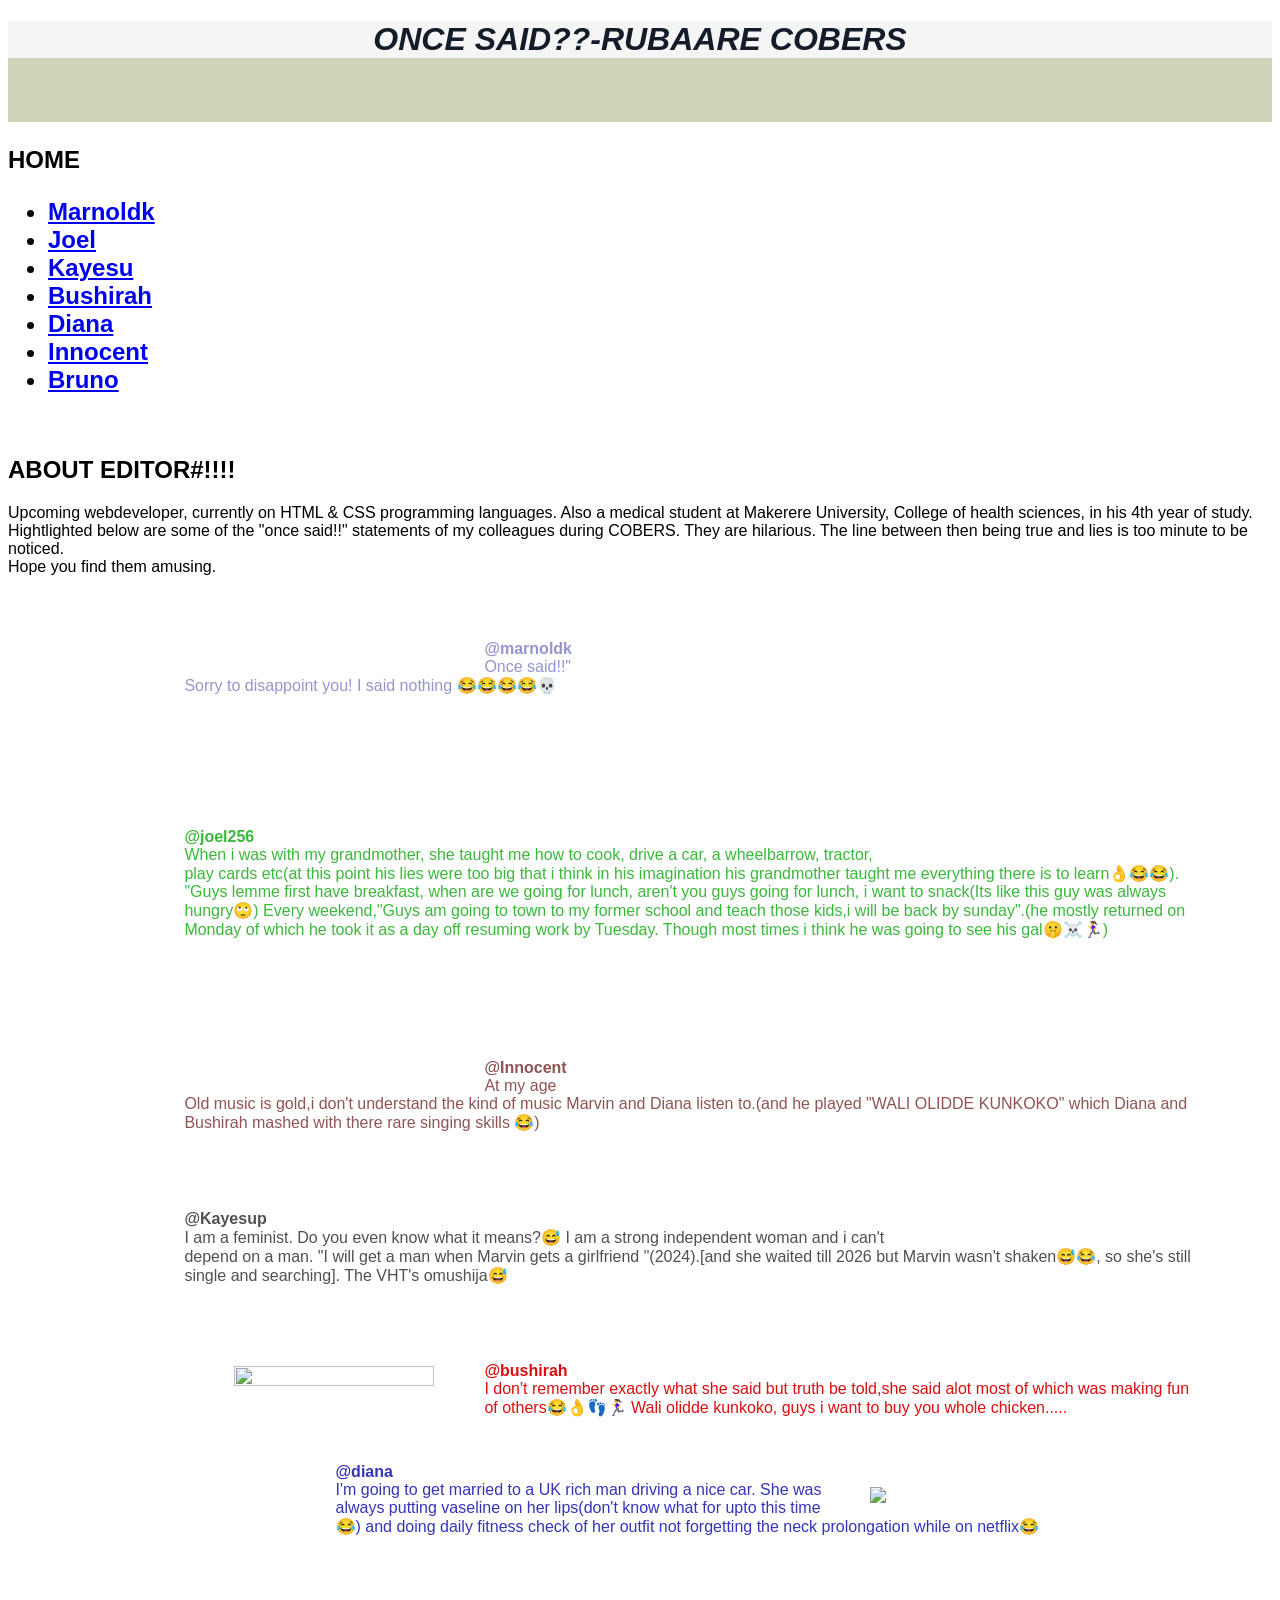
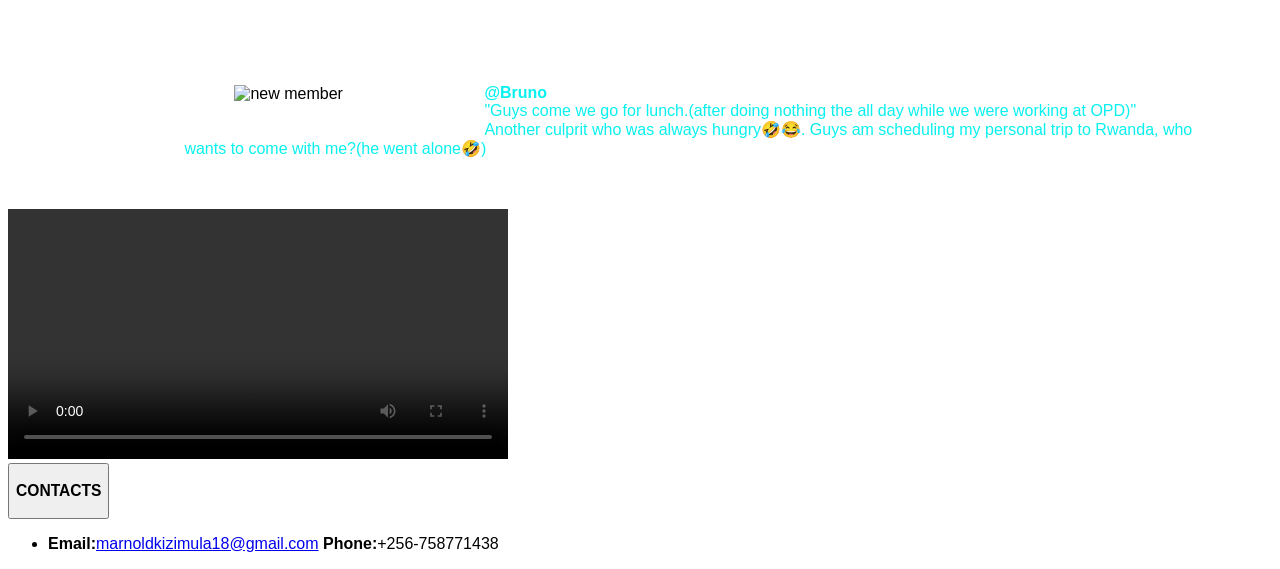
==== commit c6aebd4f: "Update image paths to use 'once-images' folder and convert all images to .jpg format" ====
--- a/index.html
+++ b/index.html
@@ -10,7 +10,7 @@
     <header>
       <h1 class="view">ONCE SAID??-RUBAARE COBERS</h1>
       <br />
-      <img src="../once images/head.jpg" alt="" width="800px" id="allofus" />
+      <img src="../once-images/head.jpg" alt="" width="800px" id="allofus" />
     </header>
     <h2>
       <p class="home">HOME</p>
@@ -52,7 +52,7 @@
       </p>
     </section>
     <section class="marnoldk">
-      <img src="../once images/marvo.jpg" alt="" width="200px" id="first" />
+      <img src="../once-images/marvo.jpg" alt="" width="200px" id="first" />
       <p class="username1">
         <strong>@marnoldk</strong> <br />Once said!!" <br />Sorry to disappoint
         you! I said nothing 😂😂😂😂💀
@@ -60,24 +60,24 @@
     </section>
     <br />
     <section class="joel">
-      <img src="../once images/joel.jpg" alt="" width="200px" id="second" />
+      <img src="../once-images/joel.jpg" alt="" width="200px" id="second" />
 
       <p class="username2">
         <strong>@joel256</strong><br /> 
-When i was with my grandmother, she taught me how to cook, drive a car, a wheelbarrow, tractor, play cards etc(at this point his lies were too big that i think in his imagination his grandmother taught him everything there is to learn👌😂😂).
+When i was with my grandmother, she taught me how to cook, drive a car, a wheelbarrow, tractor, play cards etc(at this point his lies were too big that i think in his imagination his grandmother taught me everything there is to learn👌😂😂).
 "Guys lemme first have breakfast, when are we going for lunch, aren't you guys going for lunch, i want to snack(Its like this guy was always hungry🙄)
 Every weekend,"Guys am going to town to my former school and teach those kids,i will be back by sunday".(he mostly returned on Monday of which he took it as a day off resuming work by Tuesday. Though most times i think he was going to see his gal🤫☠️🏃‍♀️)  
       </p>
     </section>
     <br />
     <section class="Innocent">
-      <img src="../once images/innocent.jpg" alt="" width="200px" id="third" />
+      <img src="../once-images/innocent.jpg" alt="" width="200px" id="third" />
       <p class="username3">
         <strong>@Innocent</strong> <br />At my age <br />Old music is gold,i don't understand the kind of music Marvin and Diana listen to.(and he played "WALI OLIDDE KUNKOKO" which Diana and Bushirah mashed with there rare singing skills 😂)
       </p>
     </section>
     <section class="Kayesu">
-      <img src="../once images/kayesu.png" alt="" width="200px" id="fourth" />
+      <img src="../once-images/kayesu.jpg" alt="" width="200px" id="fourth" />
       <p class="username4">
         <strong>@Kayesup</strong><br />
 I am a feminist. Do you even know what it means?😅 I am a strong independent woman and i can't depend on a man.
@@ -86,13 +86,13 @@
       </p>
     </section>
     <section class="Bushirah">
-      <img src="../once images/bushirah.jpg" alt="" width="200px" id="fifth" />
+      <img src="../once-images/bushirah.jpg" alt="" width="200px" id="fifth" />
       <p class="username5">
         <strong>@bushirah</strong><br /> I don't remember exactly what she said but truth be told,she said alot most of which was making fun of others😂👌👣🏃‍♀️
 Wali olidde kunkoko, guys i want to buy you whole chicken.....
       </p>
       <section class="Diana">
-        <img src="../once images/diana.jpg" width="200px" id="sixth" />
+        <img src="../once-images/diana.jpg" width="200px" id="sixth" />
         <p class="username6">
           <strong>@diana</strong><br />I'm going to get married to a UK rich man driving a nice car. She was always putting vaseline on her lips(don't know what for upto this time😂) and doing daily fitness check of her outfit not forgetting the neck prolongation while on netflix😂
         </p>
@@ -100,7 +100,7 @@
     </section>
     <section class="Bruno">
       <img
-        src="../once images/bruno.png"
+        src="../once-images/bruno.jpg"
         alt="new member"
         width="200px"
         id="seventh"
@@ -128,4 +128,4 @@
       </ul>
     </div>
   </body>
-</html>+</html>
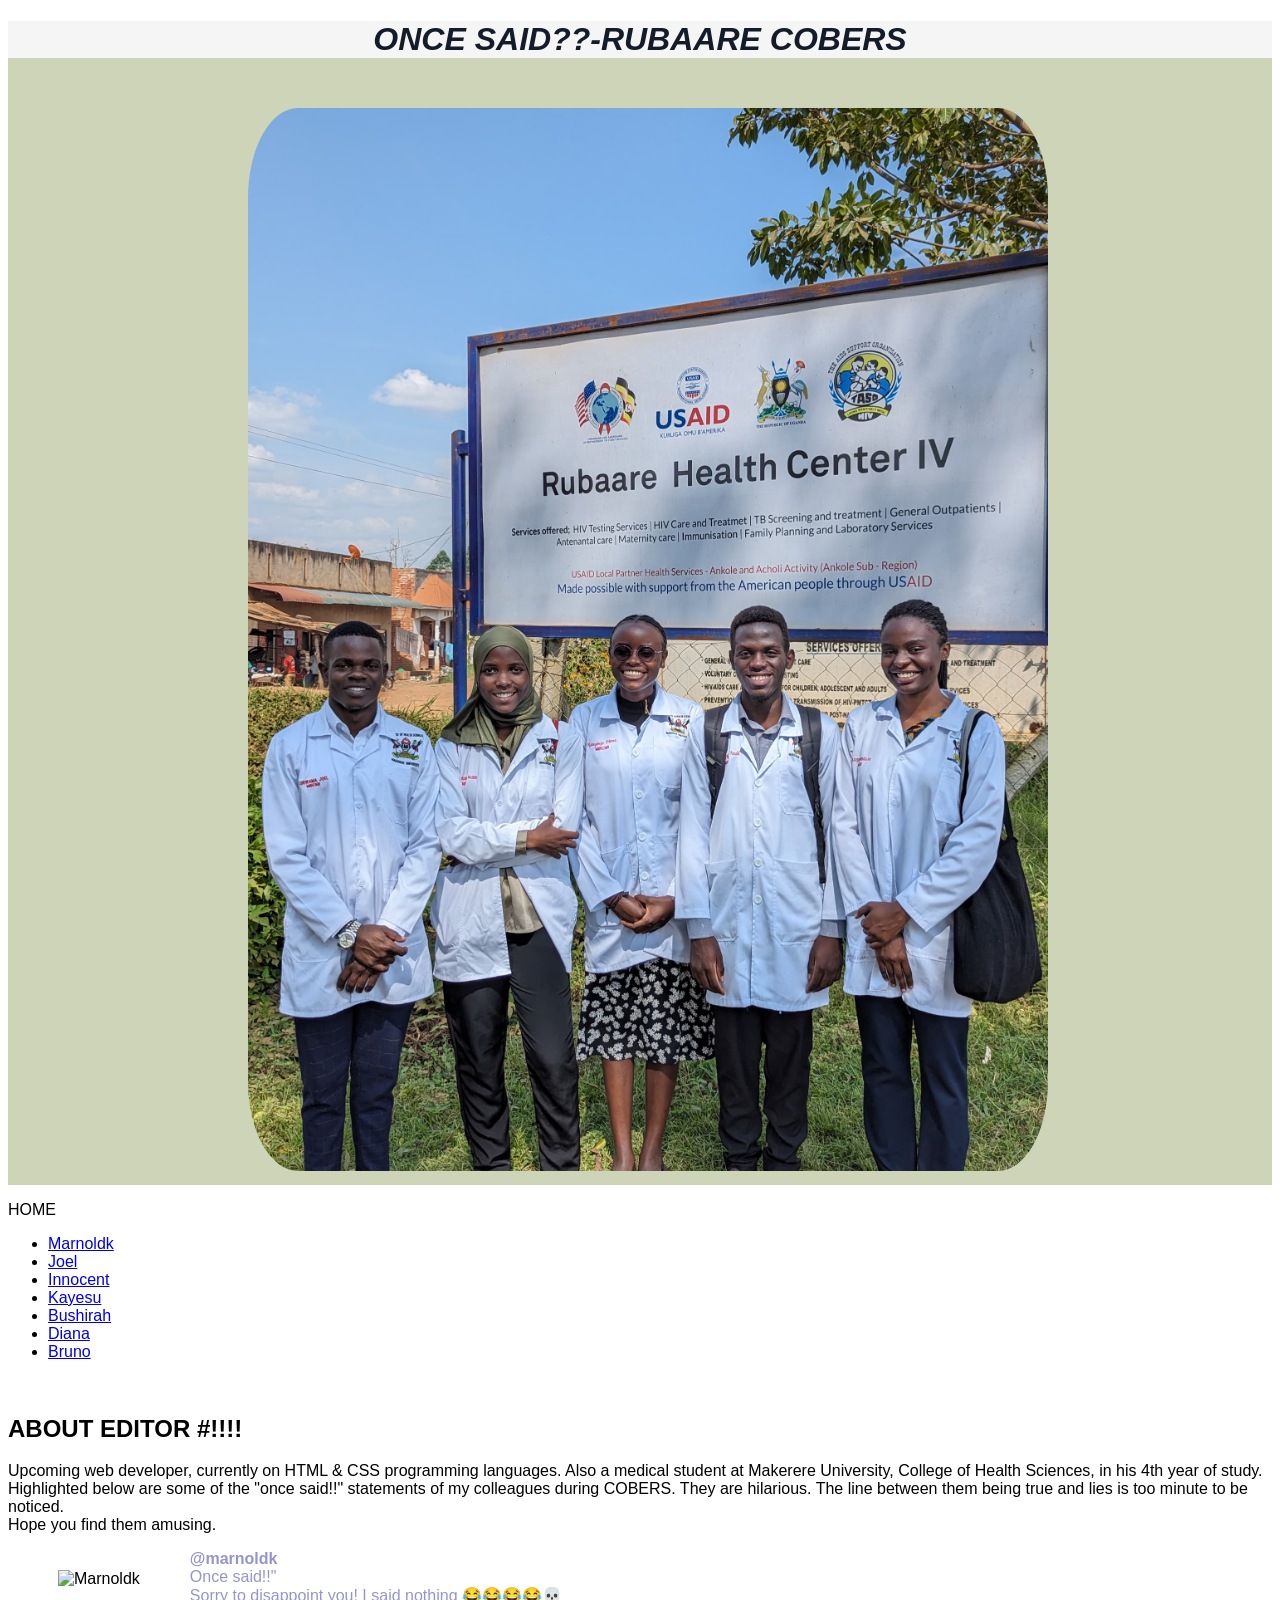
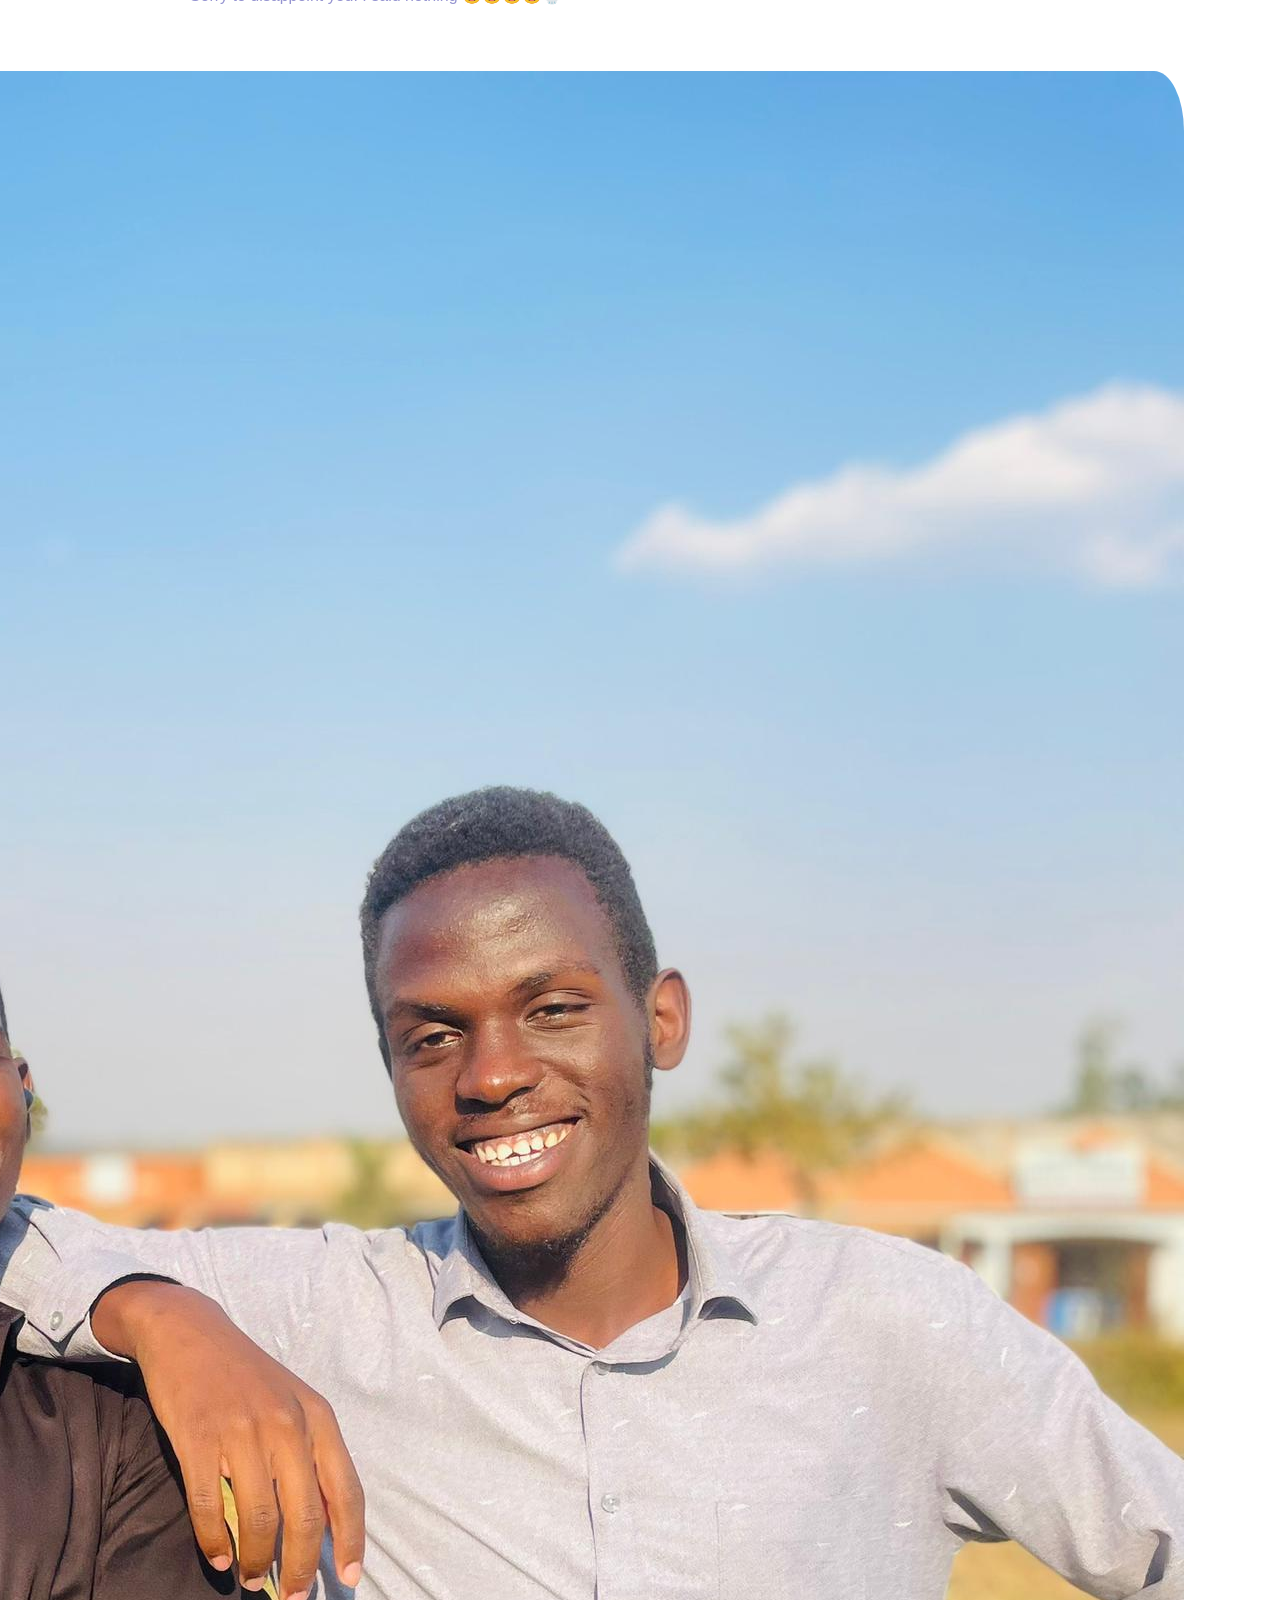
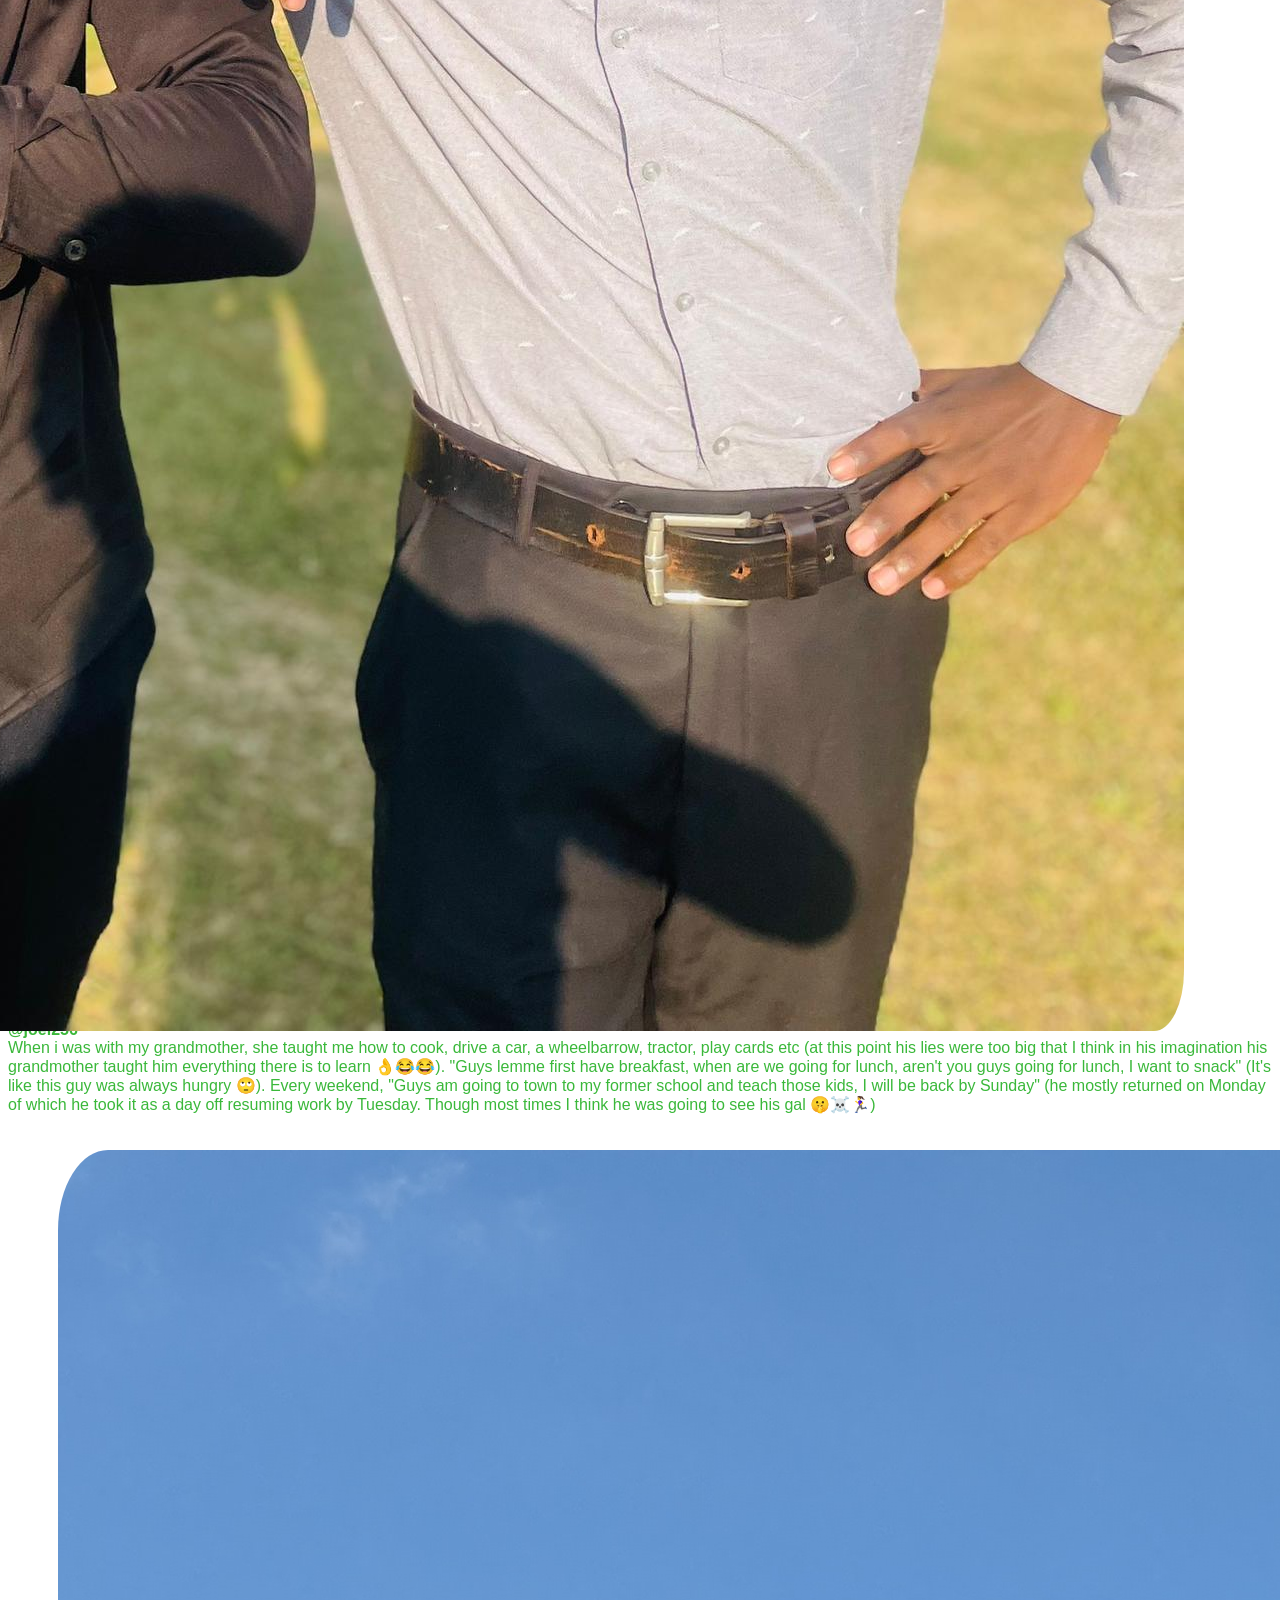
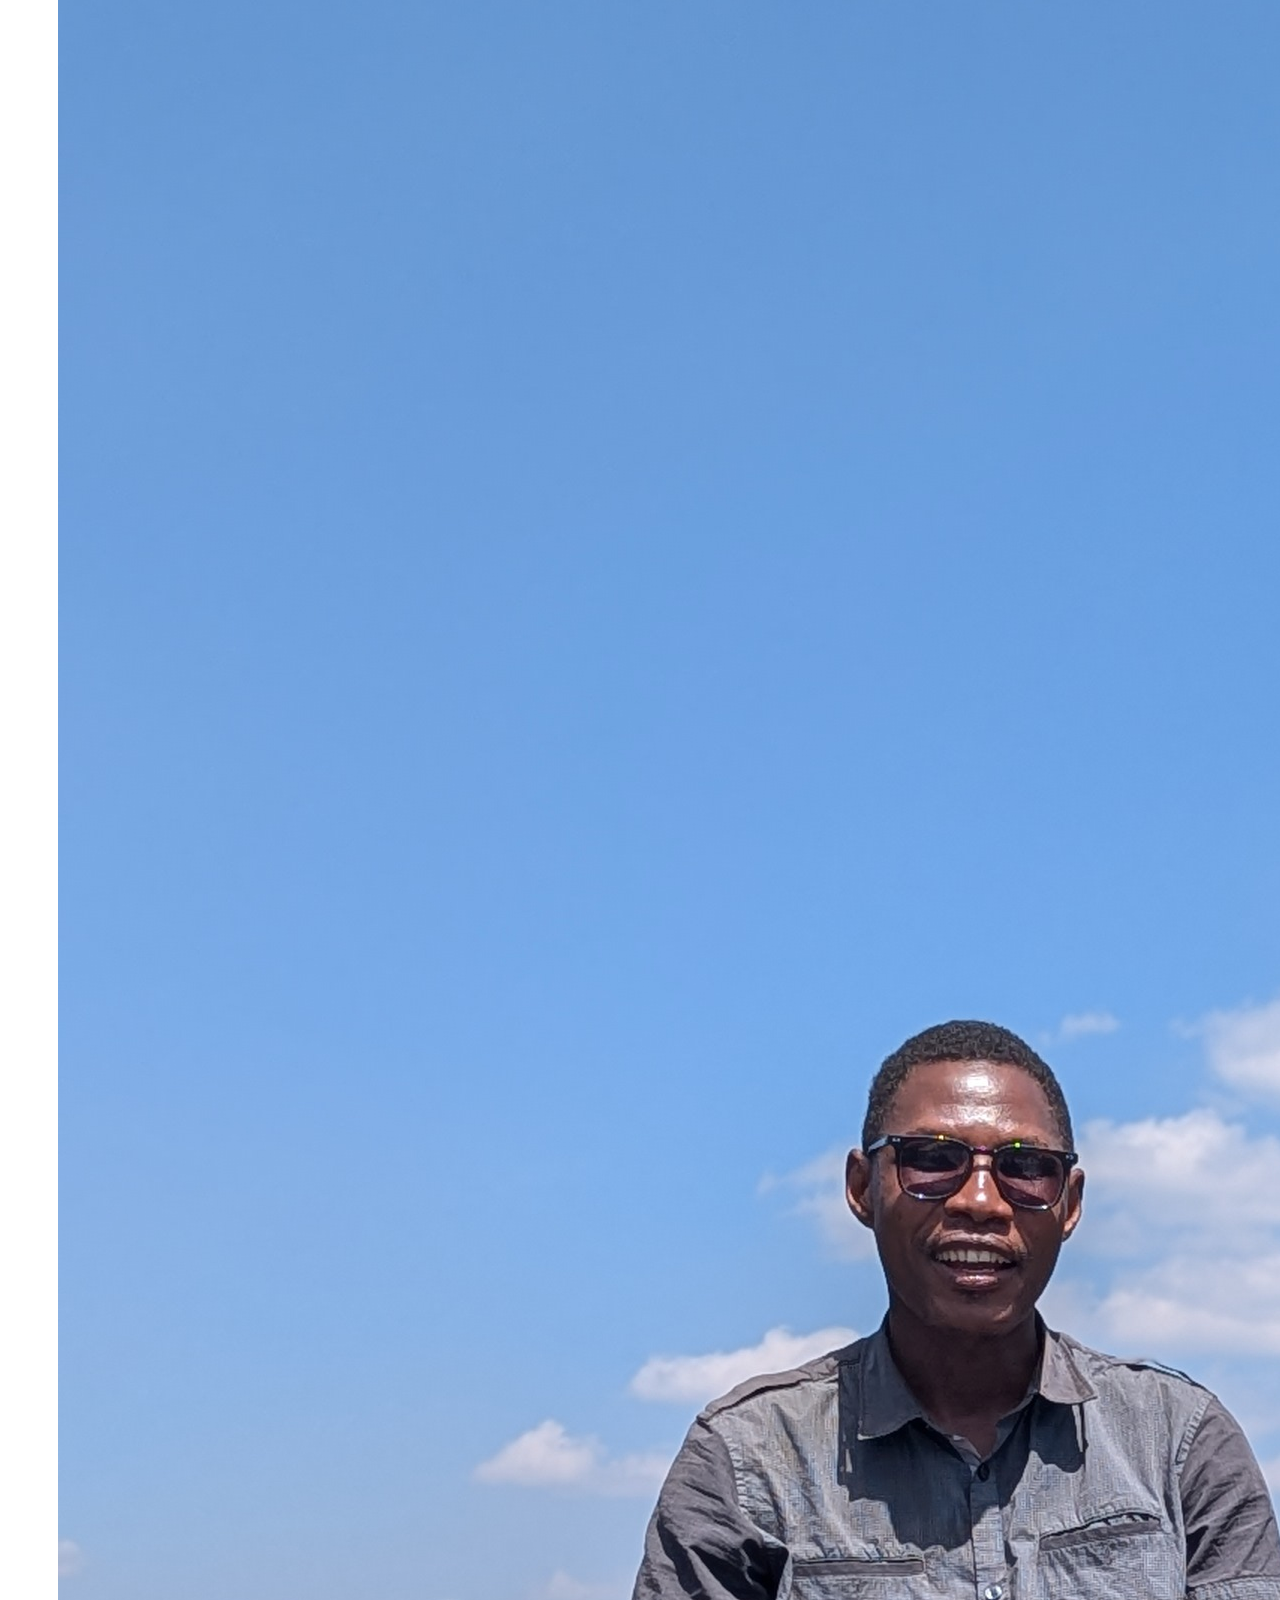
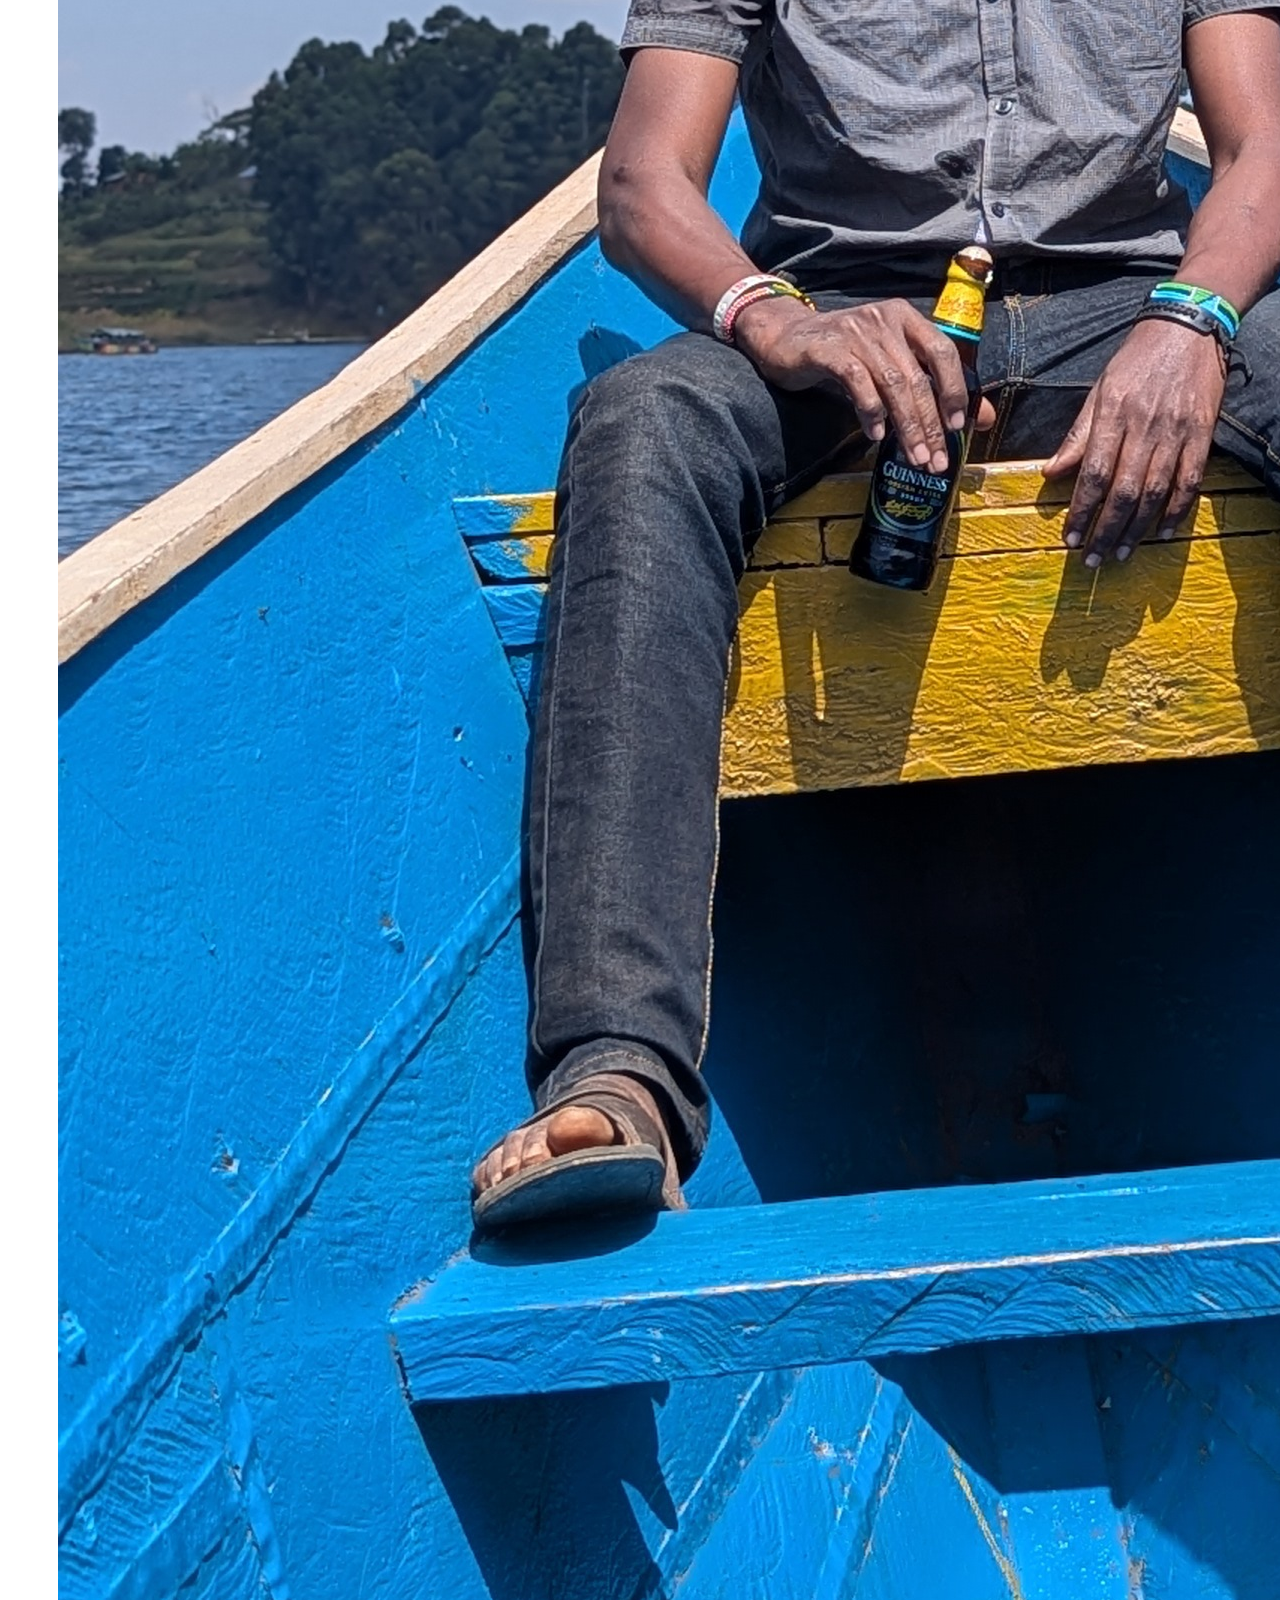
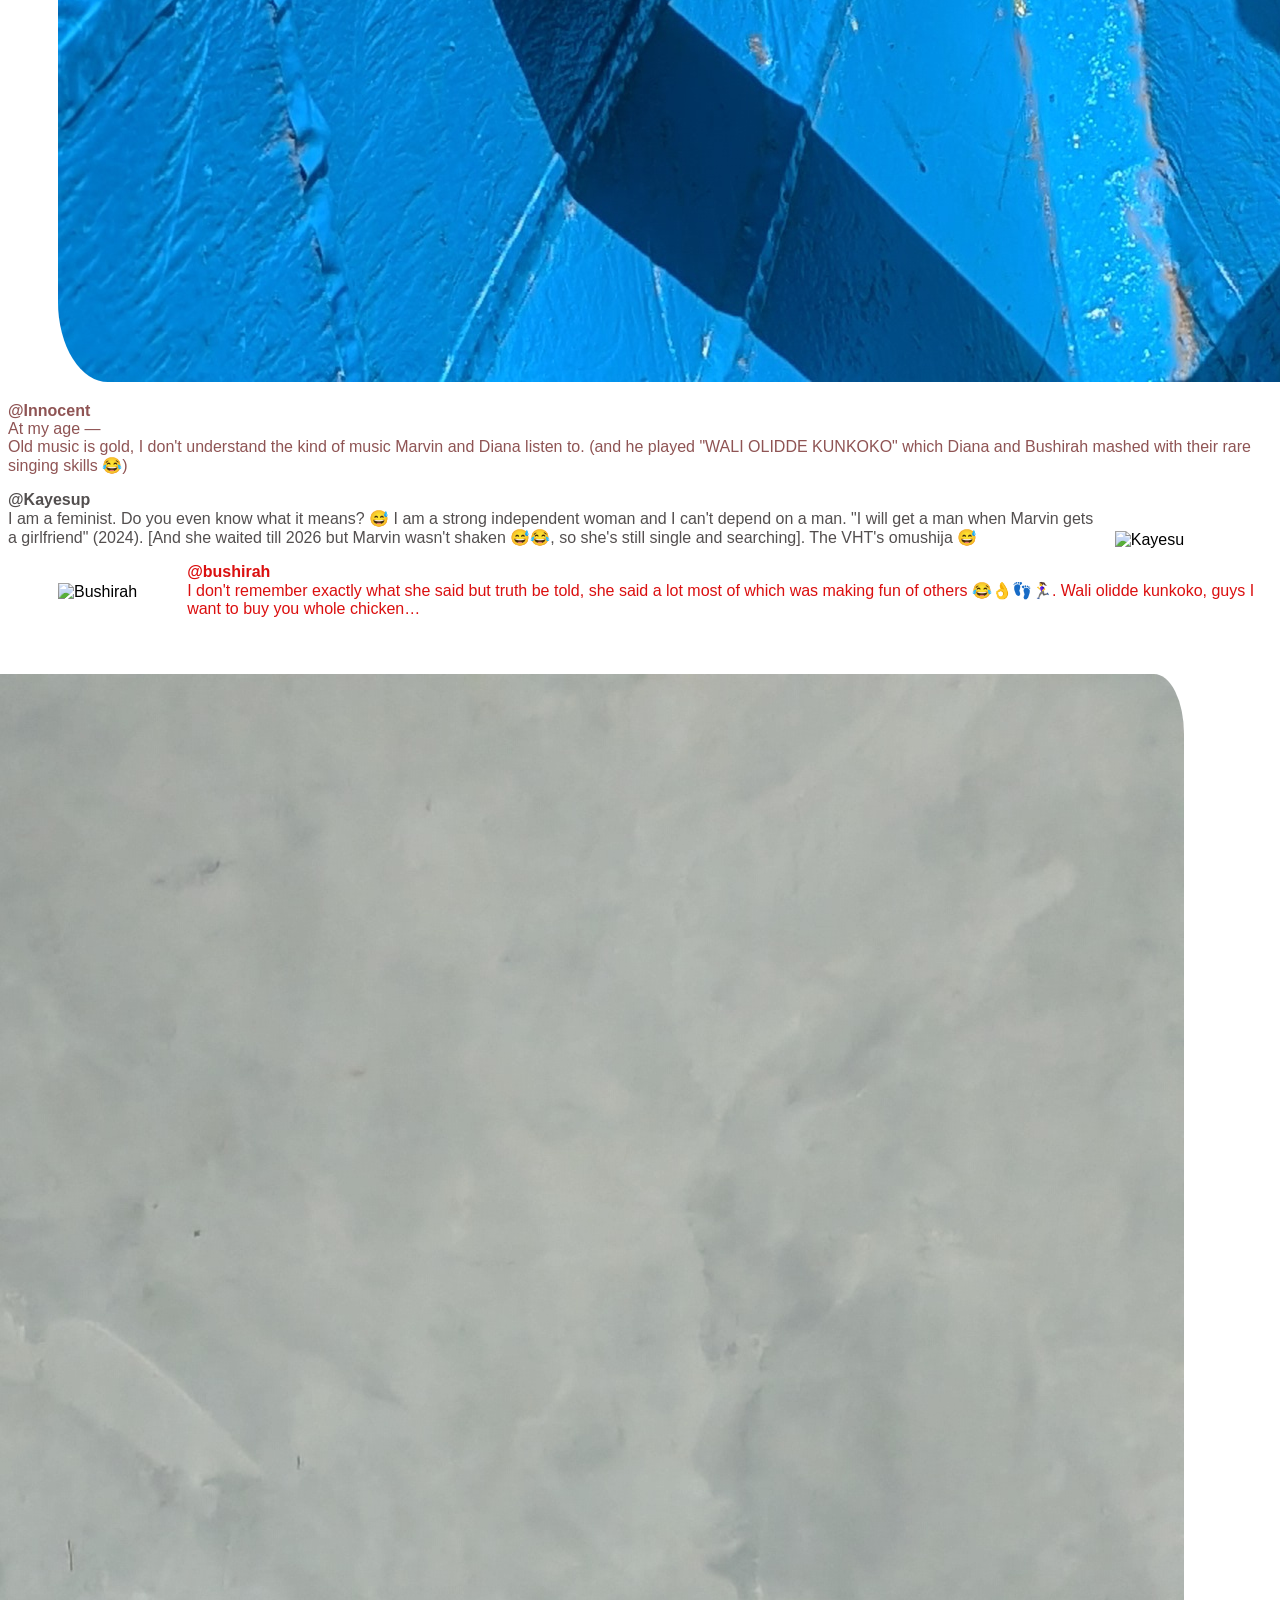
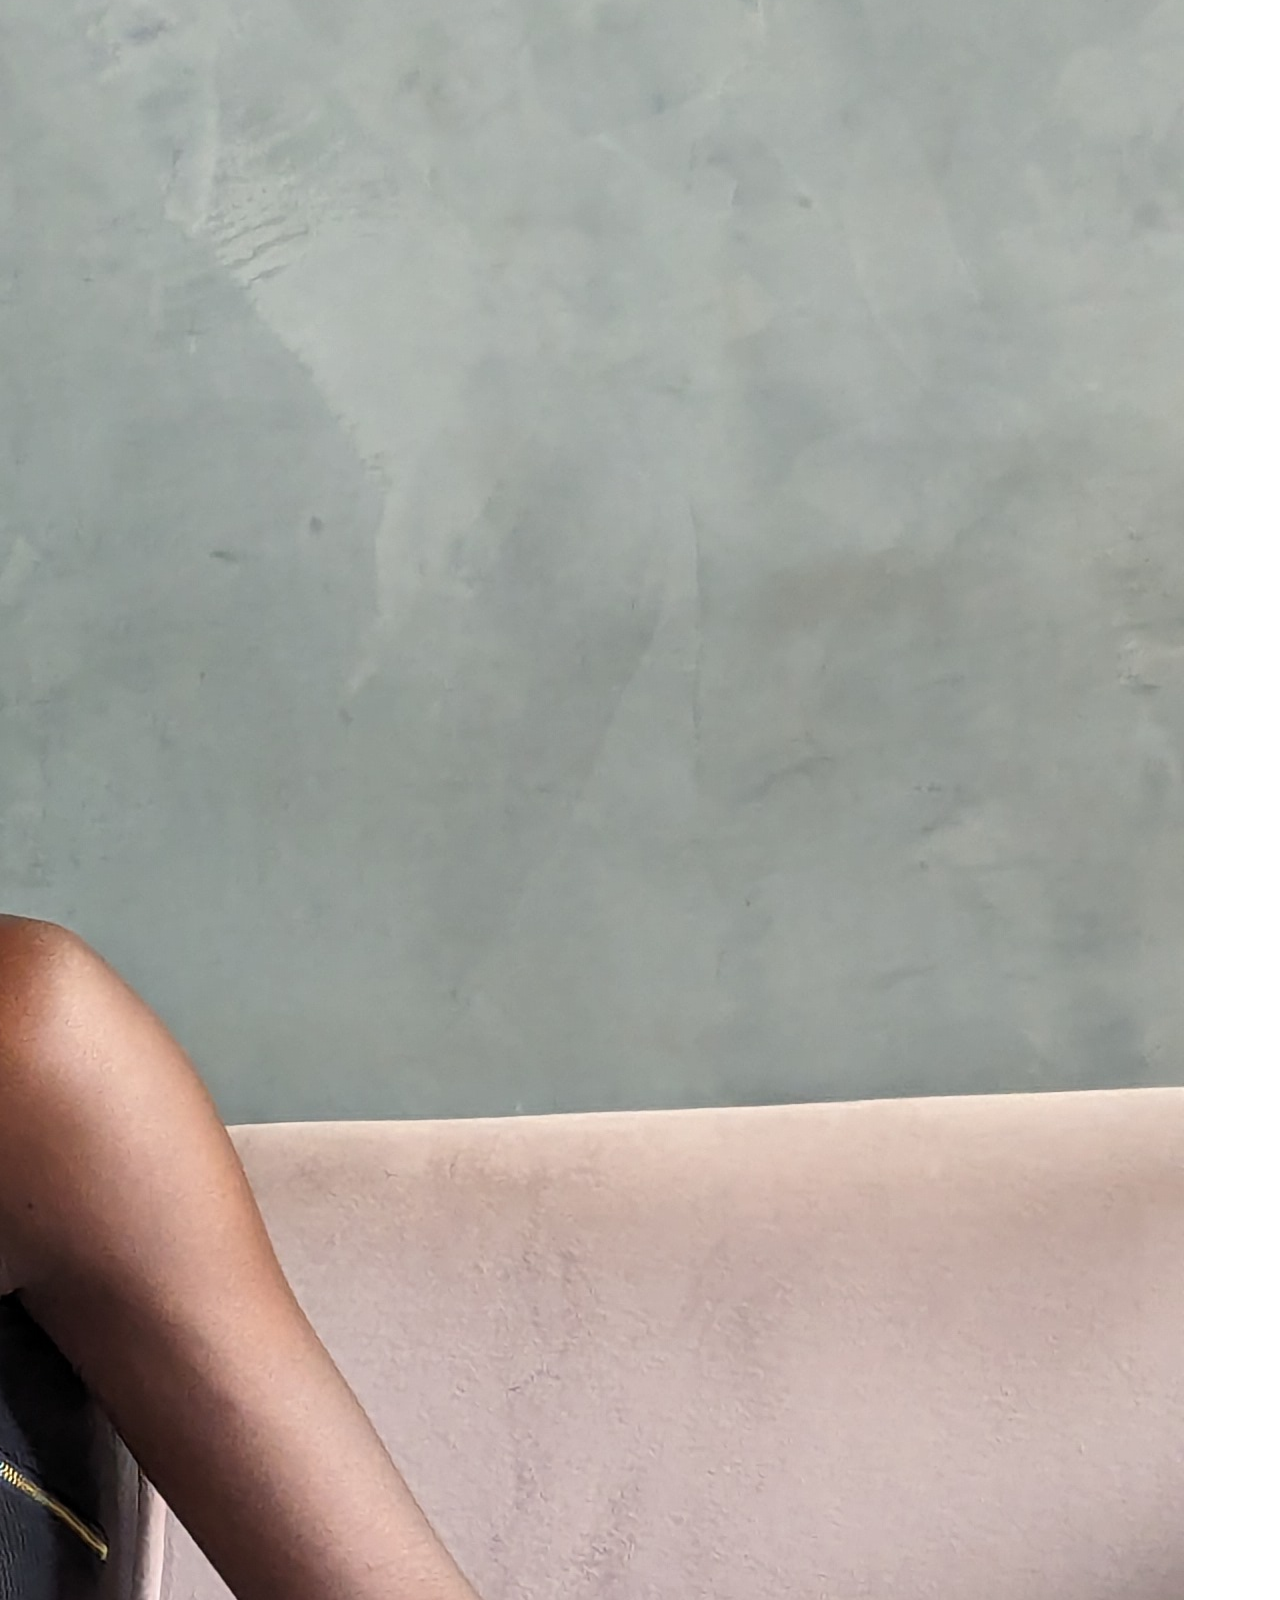
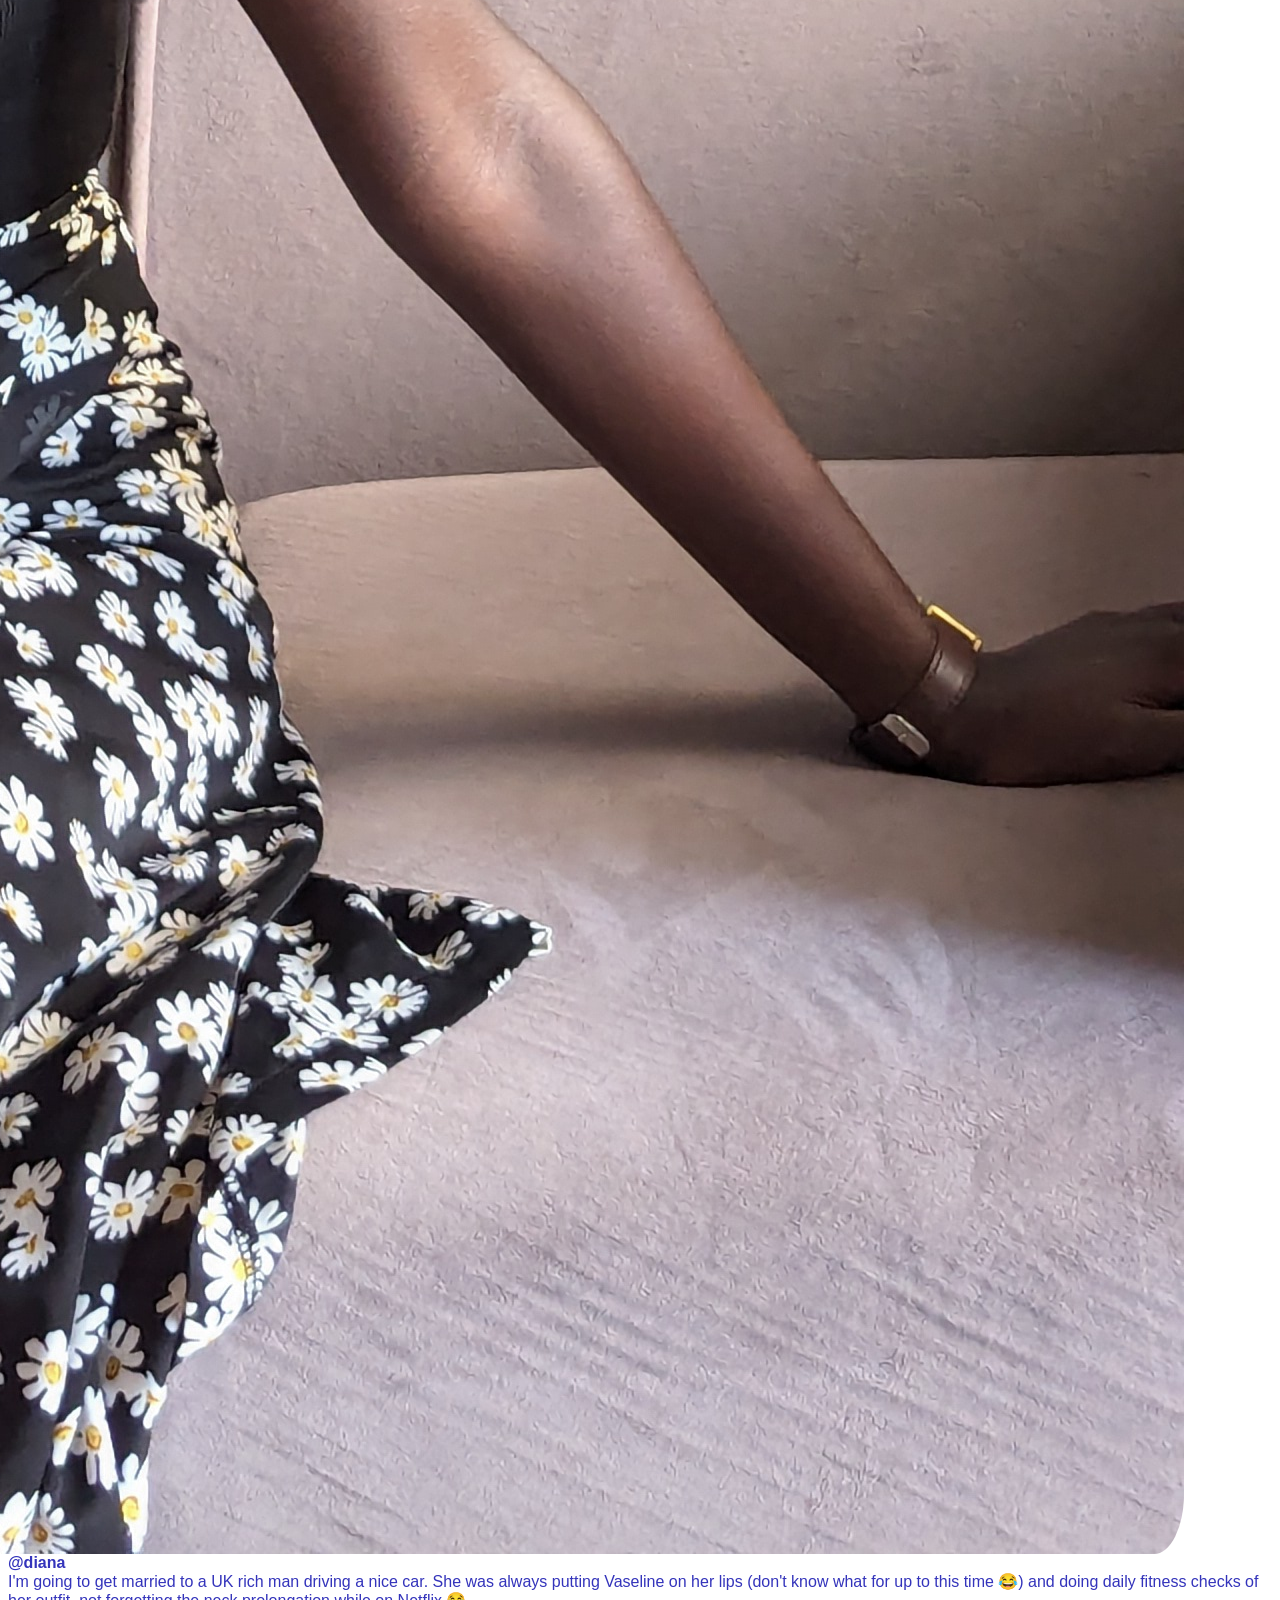
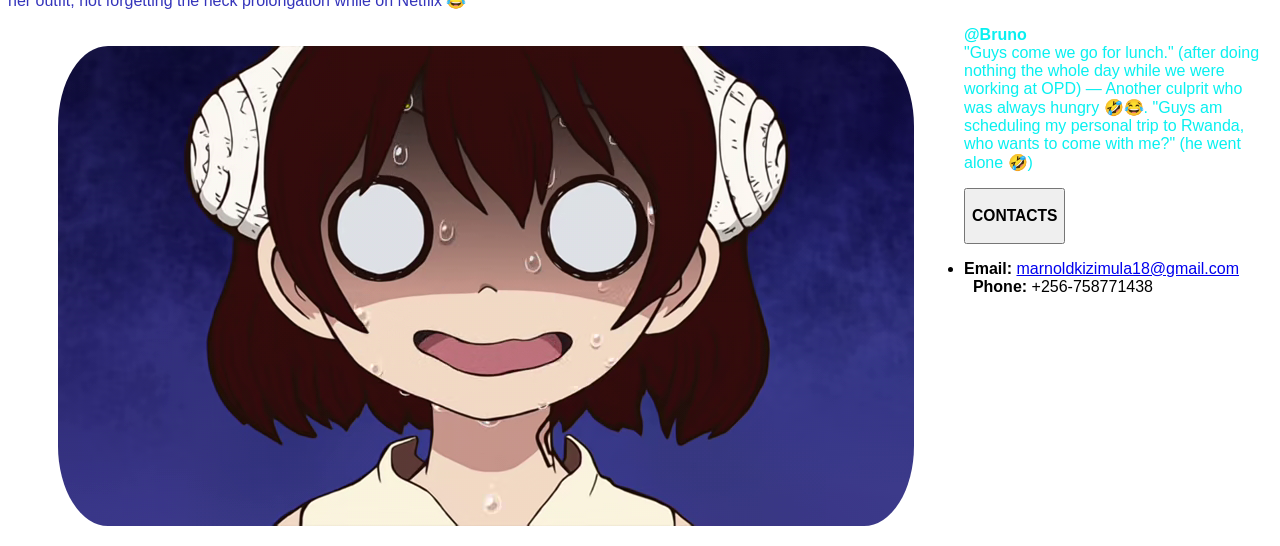
==== commit b2a8bced: "Update index.html" ====
--- a/index.html
+++ b/index.html
@@ -10,122 +10,140 @@
     <header>
       <h1 class="view">ONCE SAID??-RUBAARE COBERS</h1>
       <br />
-      <img src="../once-images/head.jpg" alt="" width="800px" id="allofus" />
+      <img src="head.jpg" alt="Group photo" width="800px" id="allofus" />
     </header>
-    <h2>
+
+    <nav>
       <p class="home">HOME</p>
       <ul class="run">
-        <li>
-          <a href="#first">Marnoldk</a>
-        </li>
-        <li>
-          <a href="#second">Joel</a>
-        </li>
-        <li>
-          <a href="#third">Kayesu</a>
-        </li>
-        <li>
-          <a href="#fourth">Bushirah</a>
-        </li>
-        <li>
-          <a href="#fifth">Diana</a>
-        </li>
-        <li>
-          <a href="#sixth">Innocent</a>
-        </li>
-        <li>
-          <a href="#seventh">Bruno</a>
-        </li>
+        <li><a href="#first">Marnoldk</a></li>
+        <li><a href="#second">Joel</a></li>
+        <li><a href="#third">Innocent</a></li>
+        <li><a href="#fourth">Kayesu</a></li>
+        <li><a href="#fifth">Bushirah</a></li>
+        <li><a href="#sixth">Diana</a></li>
+        <li><a href="#seventh">Bruno</a></li>
       </ul>
-    </h2>
+    </nav>
+
     <br />
+
     <section class="editor">
-      <h2>ABOUT EDITOR#!!!!</h2>
+      <h2>ABOUT EDITOR #!!!!</h2>
       <p>
-        Upcoming webdeveloper, currently on HTML & CSS programming languages.
-        Also a medical student at Makerere University, College of health
-        sciences, in his 4th year of study. <br />
-        Hightlighted below are some of the "once said!!" statements of my
-        colleagues during COBERS. They are hilarious. The line between then
+        Upcoming web developer, currently on HTML &amp; CSS programming languages.
+        Also a medical student at Makerere University, College of Health
+        Sciences, in his 4th year of study.<br />
+        Highlighted below are some of the "once said!!" statements of my
+        colleagues during COBERS. They are hilarious. The line between them
         being true and lies is too minute to be noticed.<br />
         Hope you find them amusing.
       </p>
     </section>
-    <section class="marnoldk">
-      <img src="../once-images/marvo.jpg" alt="" width="200px" id="first" />
-      <p class="username1">
-        <strong>@marnoldk</strong> <br />Once said!!" <br />Sorry to disappoint
-        you! I said nothing 😂😂😂😂💀
+
+    <!-- Marnoldk -->
+    <section class="person left-layout">
+      <img src="marvo.jpg" alt="Marnoldk" id="first" class="profile-pic" />
+      <p class="username username1">
+        <strong>@marnoldk</strong><br />Once said!!"<br />
+        Sorry to disappoint you! I said nothing 😂😂😂😂💀
       </p>
-    </section>
-    <br />
-    <section class="joel">
-      <img src="../once-images/joel.jpg" alt="" width="200px" id="second" />
-
-      <p class="username2">
-        <strong>@joel256</strong><br /> 
-When i was with my grandmother, she taught me how to cook, drive a car, a wheelbarrow, tractor, play cards etc(at this point his lies were too big that i think in his imagination his grandmother taught me everything there is to learn👌😂😂).
-"Guys lemme first have breakfast, when are we going for lunch, aren't you guys going for lunch, i want to snack(Its like this guy was always hungry🙄)
-Every weekend,"Guys am going to town to my former school and teach those kids,i will be back by sunday".(he mostly returned on Monday of which he took it as a day off resuming work by Tuesday. Though most times i think he was going to see his gal🤫☠️🏃‍♀️)  
-      </p>
-    </section>
-    <br />
-    <section class="Innocent">
-      <img src="../once-images/innocent.jpg" alt="" width="200px" id="third" />
-      <p class="username3">
-        <strong>@Innocent</strong> <br />At my age <br />Old music is gold,i don't understand the kind of music Marvin and Diana listen to.(and he played "WALI OLIDDE KUNKOKO" which Diana and Bushirah mashed with there rare singing skills 😂)
-      </p>
-    </section>
-    <section class="Kayesu">
-      <img src="../once-images/kayesu.jpg" alt="" width="200px" id="fourth" />
-      <p class="username4">
-        <strong>@Kayesup</strong><br />
-I am a feminist. Do you even know what it means?😅 I am a strong independent woman and i can't depend on a man.
-"I will get a man when Marvin gets a girlfriend "(2024).[and she waited till 2026 but Marvin wasn't shaken😅😂, so she's still single and searching].
-The VHT's omushija😅
-      </p>
-    </section>
-    <section class="Bushirah">
-      <img src="../once-images/bushirah.jpg" alt="" width="200px" id="fifth" />
-      <p class="username5">
-        <strong>@bushirah</strong><br /> I don't remember exactly what she said but truth be told,she said alot most of which was making fun of others😂👌👣🏃‍♀️
-Wali olidde kunkoko, guys i want to buy you whole chicken.....
-      </p>
-      <section class="Diana">
-        <img src="../once-images/diana.jpg" width="200px" id="sixth" />
-        <p class="username6">
-          <strong>@diana</strong><br />I'm going to get married to a UK rich man driving a nice car. She was always putting vaseline on her lips(don't know what for upto this time😂) and doing daily fitness check of her outfit not forgetting the neck prolongation while on netflix😂
-        </p>
-      </section>
-    </section>
-    <section class="Bruno">
-      <img
-        src="../once-images/bruno.jpg"
-        alt="new member"
-        width="200px"
-        id="seventh"
-      />
-      <h3></h3>
-      <p class="username7">
-        <strong>@Bruno</strong> <br />
-        "Guys come we go for lunch.(after doing nothing the all day while we
-        were working at OPD)" Another culprit who was always hungry🤣😂.
-Guys am scheduling my personal trip to Rwanda, who wants to come with me?(he went alone🤣)
-      </p>
+      <div class="clear"></div>
     </section>
 
-    <video src="../video/one.mp4" width="500px" height="250px" controls>
-      once said vid
-    </video>
+    <!-- Joel -->
+    <section class="person right-layout">
+      <img src="joel.jpg" alt="Joel" id="second" class="profile-pic" />
+      <p class="username username2">
+        <strong>@joel256</strong><br />
+        When i was with my grandmother, she taught me how to cook, drive a car,
+        a wheelbarrow, tractor, play cards etc (at this point his lies were too
+        big that I think in his imagination his grandmother taught him everything
+        there is to learn 👌😂😂). "Guys lemme first have breakfast, when are we
+        going for lunch, aren't you guys going for lunch, I want to snack" (It's
+        like this guy was always hungry 🙄). Every weekend, "Guys am going to
+        town to my former school and teach those kids, I will be back by Sunday"
+        (he mostly returned on Monday of which he took it as a day off resuming
+        work by Tuesday. Though most times I think he was going to see his gal
+        🤫☠️🏃‍♀️)
+      </p>
+      <div class="clear"></div>
+    </section>
+
+    <!-- Innocent -->
+    <section class="person left-layout">
+      <img src="innocent.jpg" alt="Innocent" id="third" class="profile-pic" />
+      <p class="username username3">
+        <strong>@Innocent</strong><br />At my age —<br />
+        Old music is gold, I don't understand the kind of music Marvin and Diana
+        listen to. (and he played "WALI OLIDDE KUNKOKO" which Diana and Bushirah
+        mashed with their rare singing skills 😂)
+      </p>
+      <div class="clear"></div>
+    </section>
+
+    <!-- Kayesu -->
+    <section class="person right-layout">
+      <img src="kayesu.png" alt="Kayesu" id="fourth" class="profile-pic" />
+      <p class="username username4">
+        <strong>@Kayesup</strong><br />
+        I am a feminist. Do you even know what it means? 😅 I am a strong
+        independent woman and I can't depend on a man. "I will get a man when
+        Marvin gets a girlfriend" (2024). [And she waited till 2026 but Marvin
+        wasn't shaken 😅😂, so she's still single and searching]. The VHT's
+        omushija 😅
+      </p>
+      <div class="clear"></div>
+    </section>
+
+    <!-- Bushirah -->
+    <section class="person left-layout">
+      <img src="bushirah.jpg" alt="Bushirah" id="fifth" class="profile-pic" />
+      <p class="username username5">
+        <strong>@bushirah</strong><br />
+        I don't remember exactly what she said but truth be told, she said a lot
+        most of which was making fun of others 😂👌👣🏃‍♀️. Wali olidde kunkoko,
+        guys I want to buy you whole chicken…
+      </p>
+      <div class="clear"></div>
+    </section>
+
+    <!-- Diana -->
+    <section class="person right-layout">
+      <img src="diana.jpg" alt="Diana" id="sixth" class="profile-pic" />
+      <p class="username username6">
+        <strong>@diana</strong><br />
+        I'm going to get married to a UK rich man driving a nice car. She was
+        always putting Vaseline on her lips (don't know what for up to this time
+        😂) and doing daily fitness checks of her outfit, not forgetting the neck
+        prolongation while on Netflix 😂
+      </p>
+      <div class="clear"></div>
+    </section>
+
+    <!-- Bruno -->
+    <section class="person left-layout">
+      <img src="bruno.png" alt="Bruno" id="seventh" class="profile-pic" />
+      <p class="username username7">
+        <strong>@Bruno</strong><br />
+        "Guys come we go for lunch." (after doing nothing the whole day while we
+        were working at OPD) — Another culprit who was always hungry 🤣😂. "Guys
+        am scheduling my personal trip to Rwanda, who wants to come with me?"
+        (he went alone 🤣)
+      </p>
+      <div class="clear"></div>
+    </section>
+
     <div class="contacts">
       <button><h3>CONTACTS</h3></button>
       <ul>
         <li>
-          <strong>Email:</strong
-          ><a href="marnoldkizimula18@gmail.com">marnoldkizimula18@gmail.com</a
-          ><strong> Phone:</strong>+256-758771438
+          <strong>Email:</strong>
+          <a href="mailto:marnoldkizimula18@gmail.com">marnoldkizimula18@gmail.com</a>
+          &nbsp;&nbsp;<strong>Phone:</strong> +256-758771438
         </li>
       </ul>
     </div>
+
   </body>
-</html>
+</html>
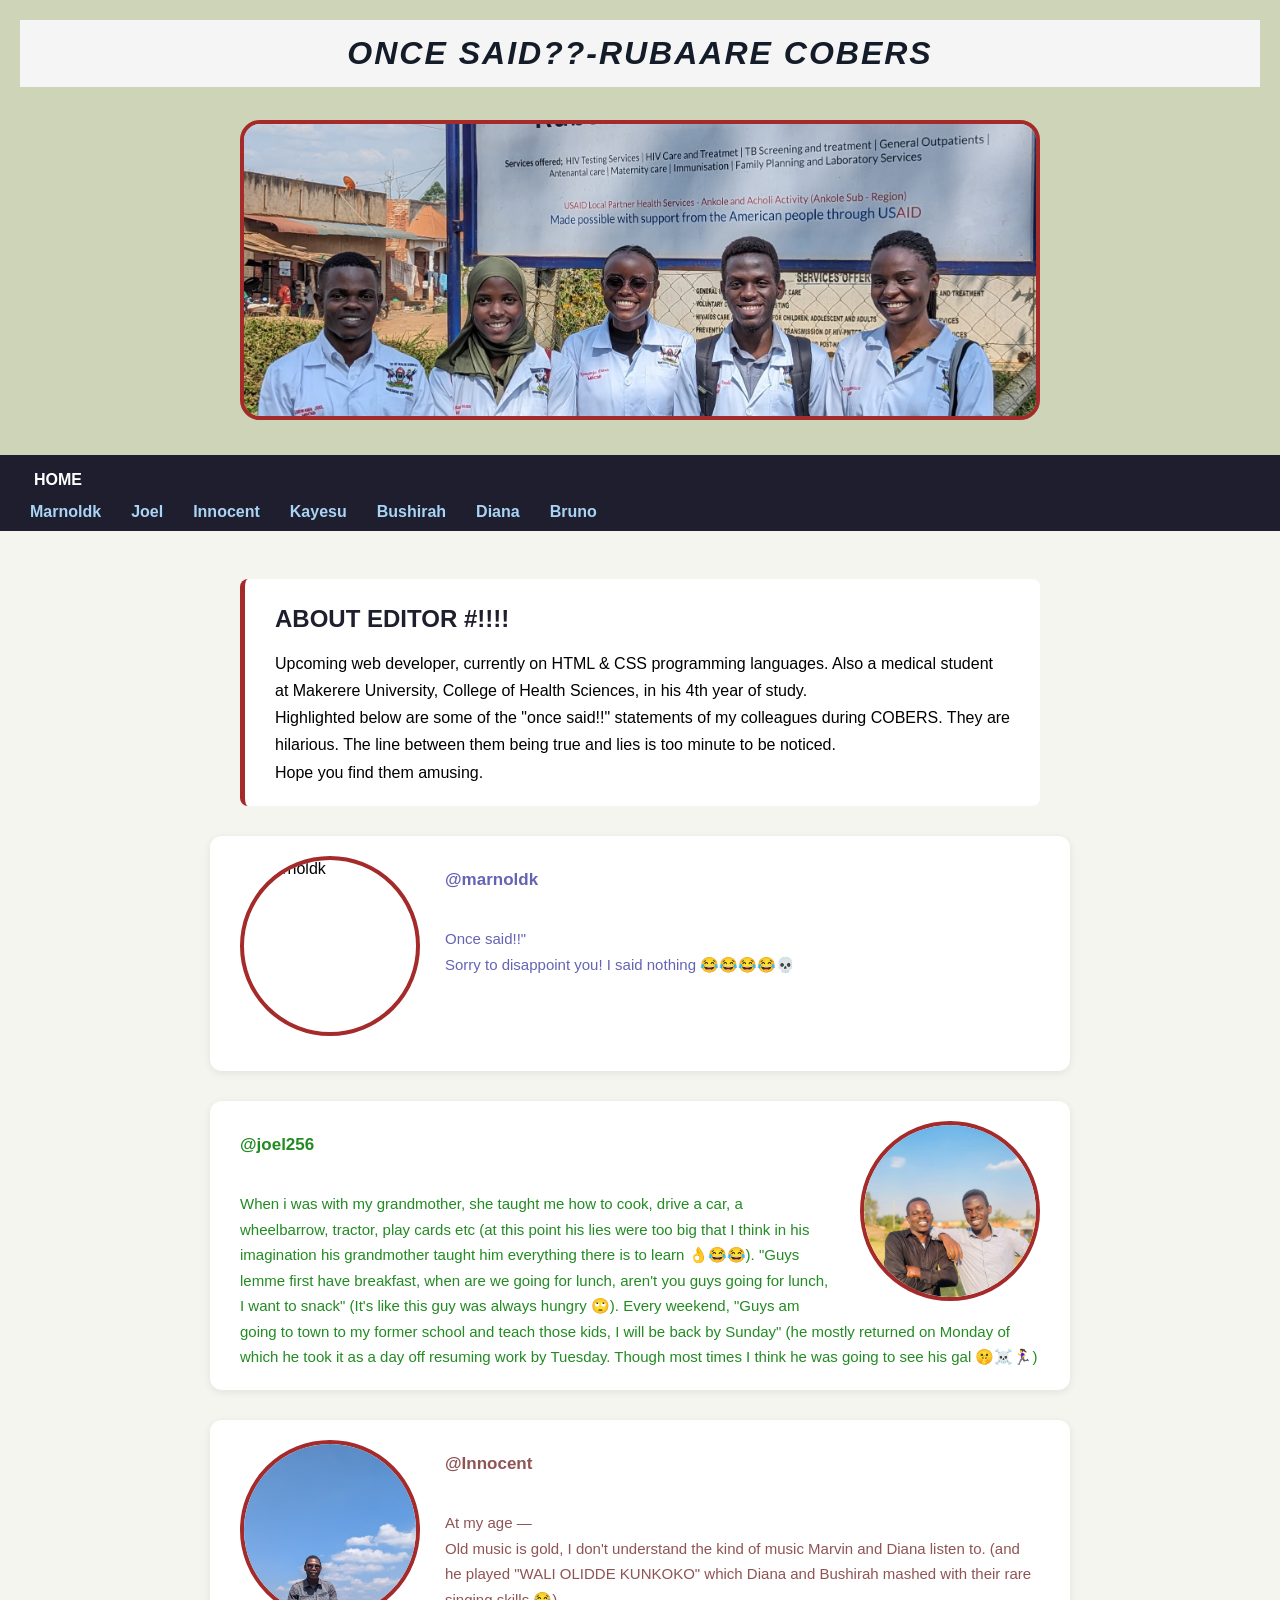
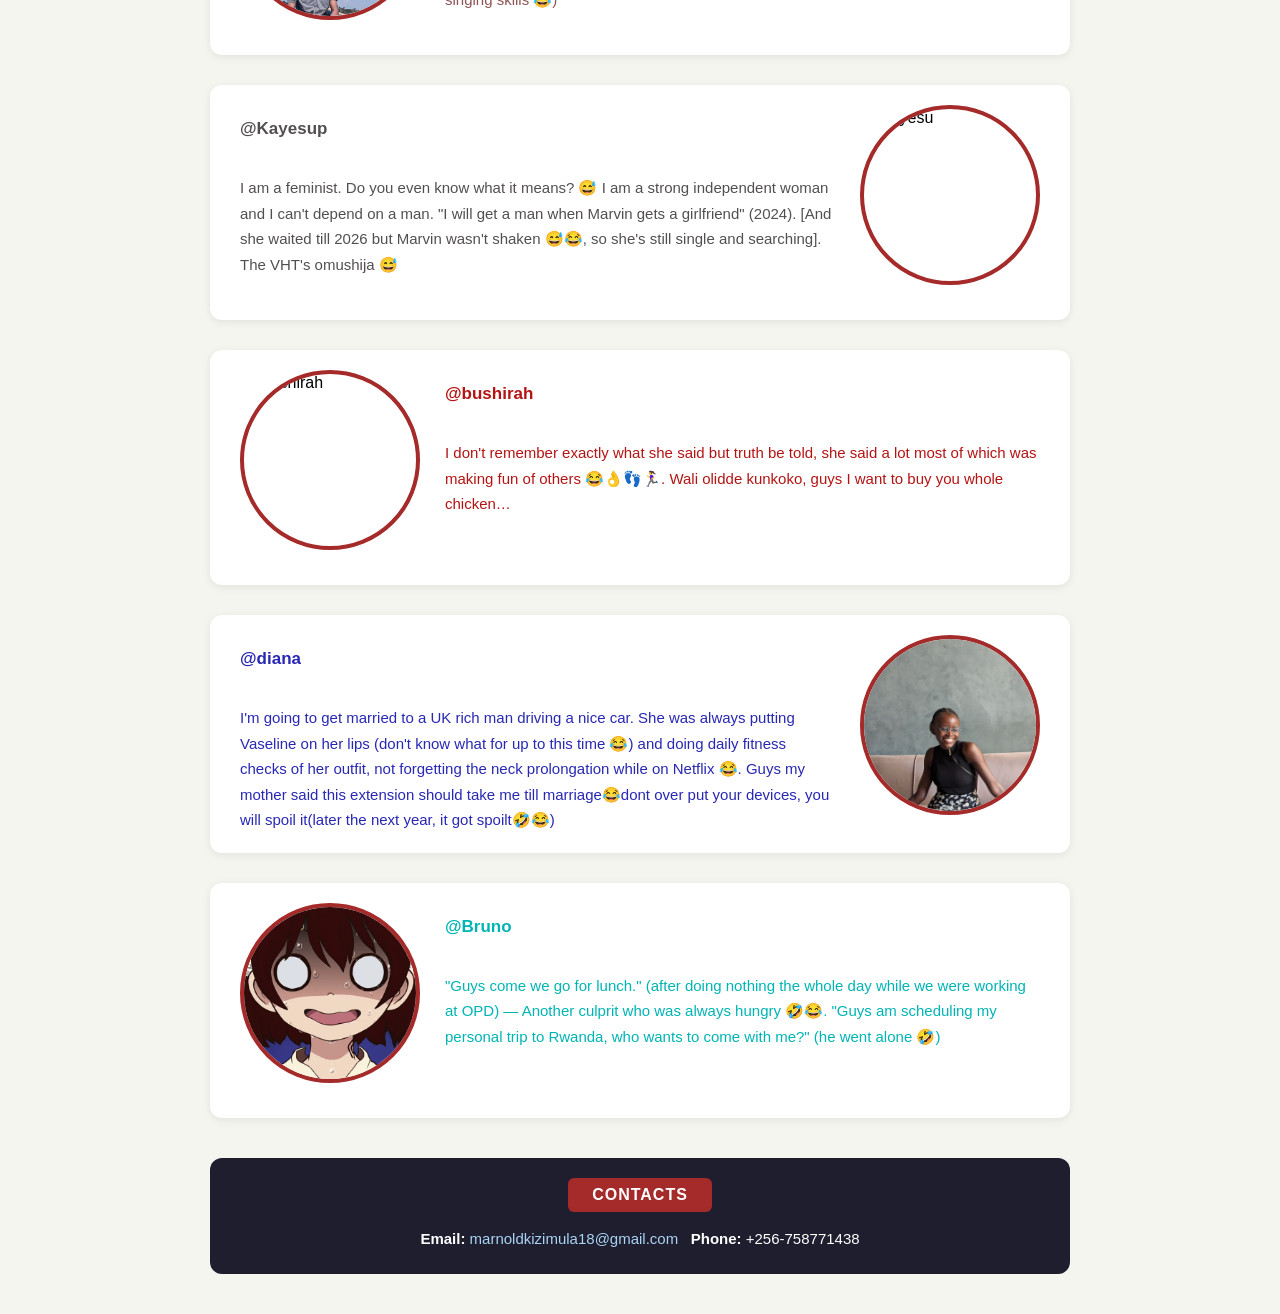
==== commit 65c79103: "Update index.html" ====
--- a/index.html
+++ b/index.html
@@ -116,7 +116,8 @@
         I'm going to get married to a UK rich man driving a nice car. She was
         always putting Vaseline on her lips (don't know what for up to this time
         😂) and doing daily fitness checks of her outfit, not forgetting the neck
-        prolongation while on Netflix 😂
+        prolongation while on Netflix 😂.
+Guys my mother said this extension should take me till marriage😂dont over put your devices, you will spoil it(later the next year, it got spoilt🤣😂)
       </p>
       <div class="clear"></div>
     </section>
--- a/style.css
+++ b/style.css
@@ -1,152 +1,222 @@
-
-*{
-    font-family: 'Lucida Sans', 'Lucida Sans Regular', 'Lucida Grande', 'Lucida Sans Unicode', Geneva, Verdana, sans-serif;
-
-}
+* {
+  font-family: 'Lucida Sans', 'Lucida Sans Regular', 'Lucida Grande',
+    'Lucida Sans Unicode', Geneva, Verdana, sans-serif;
+  box-sizing: border-box;
+  margin: 0;
+  padding: 0;
+}
+
+body {
+  background-color: #f5f5f0;
+}
+
+/* ── HEADER ── */
 header {
-    background-color: rgb(206, 212, 183);
-}
-h1.view{
-    background-color: whitesmoke;
-    color: rgb(20, 28, 41);
-    font-style: italic;
-    font-weight: bold;
+  background-color: rgb(206, 212, 183);
+  text-align: center;
+  padding: 20px;
+}
+
+h1.view {
+  background-color: whitesmoke;
+  color: rgb(20, 28, 41);
+  font-style: italic;
+  font-weight: bold;
+  text-align: center;
+  padding: 15px;
+  letter-spacing: 2px;
+}
+
+#allofus {
+  display: block;
+  margin: 15px auto;
+  max-width: 90%;
+  width: 800px;
+  height: 300px;
+  object-fit: cover;
+  object-position: center;
+  border-radius: 20px;
+  border: 4px solid brown;
+}
+
+/* ── NAV ── */
+nav {
+  background-color: #1e1e2e;
+  padding: 10px 20px;
+  overflow: hidden;
+}
+
+p.home {
+  color: white;
+  font-weight: bold;
+  display: inline-block;
+  padding: 6px 14px;
+  cursor: pointer;
+  border-radius: 4px;
+  transition: background-color 0.2s;
+}
+
+p.home:hover {
+  background-color: brown;
+}
+
+ul.run {
+  list-style: none;
+  display: flex;
+  flex-wrap: wrap;
+  gap: 10px;
+  margin-top: 8px;
+}
+
+ul.run li a {
+  color: #aad4f5;
+  text-decoration: none;
+  font-weight: bold;
+  padding: 4px 10px;
+  border-radius: 4px;
+  transition: background-color 0.2s, color 0.2s;
+}
+
+ul.run li a:hover {
+  background-color: brown;
+  color: white;
+}
+
+/* ── EDITOR SECTION ── */
+section.editor {
+  margin: 30px auto;
+  max-width: 800px;
+  padding: 20px 30px;
+  background-color: white;
+  border-left: 5px solid brown;
+  border-radius: 8px;
+  line-height: 1.7;
+}
+
+section.editor h2 {
+  margin-bottom: 10px;
+  color: #1e1e2e;
+}
+
+/* ── PERSON CARDS ── */
+.person {
+  margin: 30px auto;
+  max-width: 860px;
+  padding: 20px 30px;
+  background-color: white;
+  border-radius: 12px;
+  box-shadow: 0 2px 8px rgba(0, 0, 0, 0.08);
+  overflow: hidden;
+}
+
+/* All profile pictures — same size and shape */
+.profile-pic {
+  width: 180px;
+  height: 180px;
+  object-fit: cover;
+  object-position: center top;
+  border-radius: 50%;
+  border: 4px solid brown;
+  display: block;
+}
+
+/* Left layout: image floats left */
+.left-layout .profile-pic {
+  float: left;
+  margin: 0 25px 15px 0;
+}
+
+/* Right layout: image floats right */
+.right-layout .profile-pic {
+  float: right;
+  margin: 0 0 15px 25px;
+}
+
+.clear {
+  clear: both;
+}
+
+/* ── QUOTE TEXT ── */
+.username {
+  line-height: 1.7;
+  font-size: 15px;
+  padding-top: 10px;
+}
+
+.username strong {
+  font-size: 17px;
+  display: block;
+  margin-bottom: 6px;
+}
+
+.username1 { color: rgb(100, 99, 180); }
+.username2 { color: rgb(34, 139, 34); }
+.username3 { color: rgb(143, 84, 84); }
+.username4 { color: rgb(83, 79, 79); }
+.username5 { color: rgb(180, 20, 20); }
+.username6 { color: rgb(40, 40, 180); }
+.username7 { color: rgb(0, 180, 180); }
+
+/* ── CONTACTS ── */
+.contacts {
+  margin: 40px auto;
+  max-width: 860px;
+  padding: 20px 30px;
+  background-color: #1e1e2e;
+  color: white;
+  border-radius: 12px;
+  text-align: center;
+}
+
+.contacts button {
+  background-color: brown;
+  color: white;
+  border: none;
+  padding: 8px 24px;
+  border-radius: 6px;
+  cursor: pointer;
+  margin-bottom: 12px;
+}
+
+.contacts button h3 {
+  margin: 0;
+  font-size: 16px;
+  letter-spacing: 1px;
+}
+
+.contacts ul {
+  list-style: none;
+  font-size: 15px;
+  line-height: 2;
+}
+
+.contacts a {
+  color: #aad4f5;
+  text-decoration: none;
+}
+
+.contacts a:hover {
+  text-decoration: underline;
+}
+
+/* ── RESPONSIVE ── */
+@media (max-width: 600px) {
+  #allofus {
+    width: 100%;
+    height: 200px;
+  }
+
+  .profile-pic {
+    float: none !important;
+    margin: 0 auto 15px auto !important;
+  }
+
+  .username {
     text-align: center;
-    background-image: ;
-}
-#allofus {
-    position: relative;
-    left: 15%;
-    padding: 10px 50px;
-    border: 5px none brown;
-    border-radius: 100px;
-
-}
-p.home:hover {
-    background-color: brown;
-}
-h2.run{
-    color: blue;
-    float: left;
-}
-section.marnoldk{
-    margin: 3% 10%;
-    padding: 10px 50px;
-    width: 80%;  
-}
-#first {
-    border-radius: 100px;
-    padding: 20px 50px;
-    border: 10px none brown;
-    float: left;
-}
-.username1 {
-   font-family: ;
-   color:rgb(149, 148, 209) ;
-   background-color:;
-}
-section.joel {
-    margin: 2% 10%;
-    padding: 10px 50px;
-    width: 80%;  
-}
-#second {
-    border-radius: 80px;
-    padding: 20px 50px;
-    border: 10px none brown;
-    float: right;
-    position: relative;
-    top:30px ;
-    right: 3%;
-}
-.username2 {
-    font-family: ;
-    color:rgb(58, 184, 58) ;
-    background-color: ;
-}
-section.Innocent{
-    margin: 2% 10%;
-    padding: 10px 50px;
-    width: 80%; 
-}
-#third{
-    border-radius: 100px;
-    padding: 20px 50px;
-    border: 10px none brown;
-    float: left;
-}
-.username3 {
-    font-family: ;
-    color: rgb(143, 84, 84);
-    background-color: ;
-}
-section.Kayesu{
-    margin: 2% 10%;
-    padding: 10px 50px;
-    width: 80%; 
-}
-#fourth{ border-radius: 80px;
-    padding: 20px 50px;
-    border: 10px none brown;
-    float: right;
-    position: relative;
-    top:20px ;
-    right: 3%;
-}
-.username4 {
-    font-family: ;
-    color: rgb(83, 79, 79);
-    background-color: ;
-}
-section.Bushirah{
-    margin:2% 10% 5% 10%;
-    padding: 10px 50px;
-    width: 80%; 
-}
-#fifth{
-     border-radius: 100px;
-     height: 50%;
-    padding: 20px 50px;
-    border: 10px none brown;
-    float: left;
-}
-.username5 {
-    font-family: ;
-    color:rgb(219, 15, 15) ;
-    background-color: ;
-}
-section.Diana{
-    margin: 2% 10%;
-    padding: 10px 50px;
-    width: 80%;
- }
-#sixth {
-     border-radius: 80px;
-    padding: 20px 50px;
-    border: 10px none brown;
-    float: right;
-    position: relative;
-    top:20px ;
-    right: 3%;
-}
-.username6 {
-    font-family: ;
-    color: rgb(52, 52, 187);
-    background-color: ;
-}
-section.Bruno{ margin: 2% 10%;
-    padding: 10px 50px;
-    width: 80%; 
-    border: 50px;
-}
-    .username7 {
-        font-family: ;
-        color: rgb(8, 240, 240);
-        background-color: ;
-    }
-    #seventh{
-        border-radius: 100px;
-        padding: 20px 50px;
-        border: 10px none brown;
-        float: left;
-    }+  }
+
+  ul.run {
+    flex-direction: column;
+    gap: 6px;
+  }
+}
